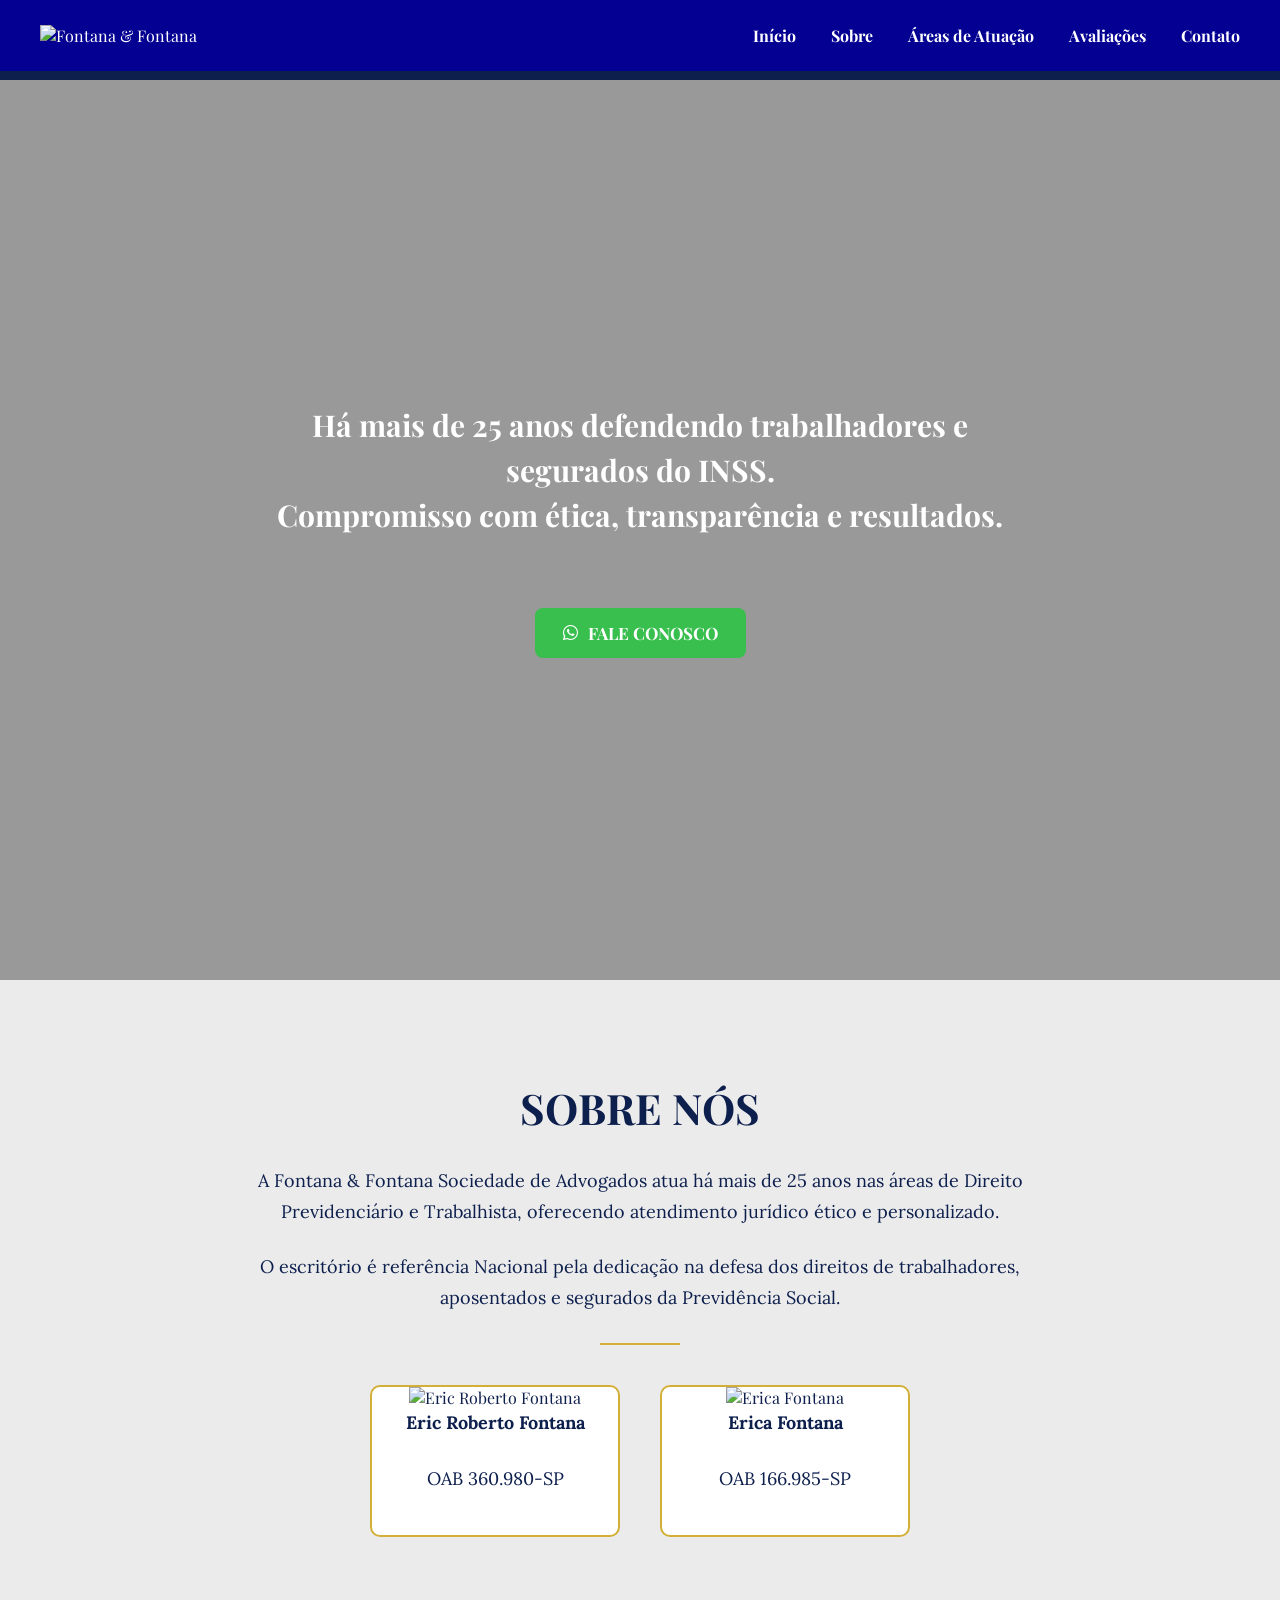
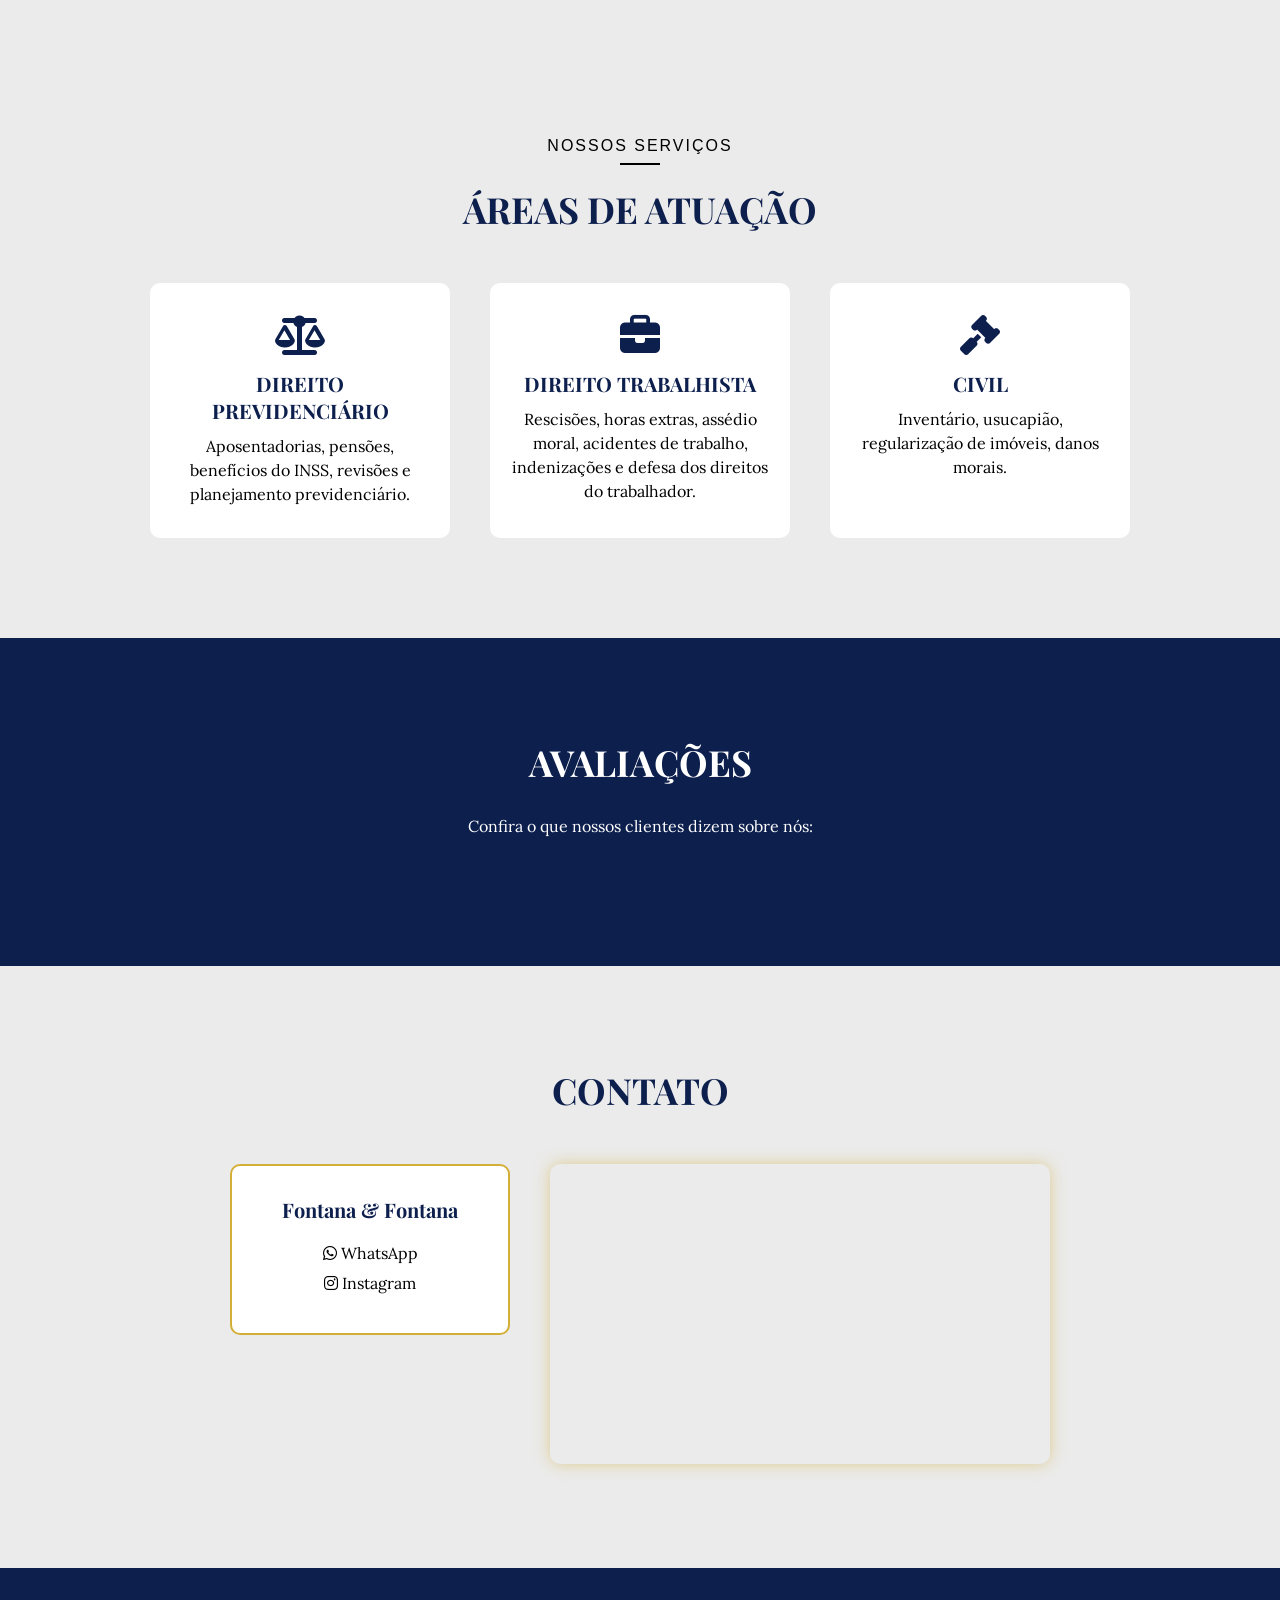
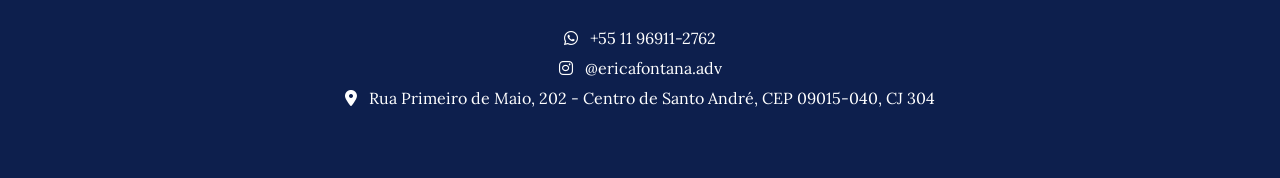
==== index.html @ d1a12720 "Add files via upload" ====
<!DOCTYPE html>
<html lang="pt-br">
<head>
    <meta charset="UTF-8">
    <meta name="viewport" content="width=device-width, initial-scale=1.0">
    <title>Fontana & Fontana</title>

    <link rel="stylesheet" href="style.css">

    <!-- Fonte Playfair Display -->
    <link href="https://fonts.googleapis.com/css2?family=Playfair+Display&display=swap" rel="stylesheet">

    <!-- Fonte Lora -->
    <link href="https://fonts.googleapis.com/css2?family=Lora&display=swap" rel="stylesheet">

    <!-- Ícones do Font Awesome -->
    <link rel="stylesheet" href="https://cdnjs.cloudflare.com/ajax/libs/font-awesome/6.4.0/css/all.min.css">

    <!-- Elfsight Google Reviews -->
    <script src="https://elfsightcdn.com/platform.js" async></script>
</head>

<body>
    <!-- Cabeçalho -->
    <header>
        <div class="logo">
            <img src="extracted_images/IMG_0722.png.png" alt="Fontana & Fontana">
        </div>

        <nav>
            <ul>
                <li><a href="#">Início</a></li>
                <li><a href="#sobre">Sobre</a></li>
                <li><a href="#areas">Áreas de Atuação</a></li>
                <li><a href="#avaliacoes">Avaliações</a></li>
                <li><a href="#contato">Contato</a></li>
            </ul>
        </nav>
    </header>

    <!-- Faixa azul abaixo do header -->
    <div class="topo-rodape">
        Atendimento especializado em Direito Previdenciário e Trabalhista
    </div>

    <!-- Banner -->
    <section class="banner">
        <div class="banner-content">
            <h1>
                Há mais de 25 anos defendendo trabalhadores e segurados
                <span class="inss-text">do INSS.</span><br>
                Compromisso com ética, transparência e resultados.
            </h1>

            <a href="https://wa.me/5511969112762" target="_blank" class="btn-whatsapp">
                <i class="fab fa-whatsapp"></i> FALE CONOSCO
            </a>
        </div>
    </section>

    <!-- Sobre Nós -->
    <section class="sobre-nos" id="sobre">
        <div class="sobre-nos-container">
            <h2>SOBRE NÓS</h2>

            <p>
                A Fontana & Fontana Sociedade de Advogados atua há mais de 25 anos
                nas áreas de Direito Previdenciário e Trabalhista, oferecendo atendimento
                jurídico ético e personalizado.
            </p>

            <p>
                O escritório é referência Nacional pela dedicação na defesa dos direitos
                de trabalhadores, aposentados e segurados da Previdência Social.
            </p>

            <hr class="linha-dourada">

            <div class="advogados">
                <div class="advogado">
                    <img src="extracted_images/eric.jpeg" alt="Eric Roberto Fontana">
                    <p class="nome-advogado">Eric Roberto Fontana</p>
                    <p class="oab">OAB 360.980-SP</p>
                </div>

                <div class="advogado">
                    <img src="extracted_images/erica.jpeg" alt="Erica Fontana">
                    <p class="nome-advogado">Erica Fontana</p>
                    <p class="oab">OAB 166.985-SP</p>
                </div>
            </div>
        </div>
    </section>

    <!-- Áreas de Atuação -->
    <section class="areas" id="areas">
        <div class="areas-container">

            <p class="servicos">NOSSOS SERVIÇOS</p>
            <hr class="linha-servico">

            <h2>ÁREAS DE ATUAÇÃO</h2>

            <div class="areas-quadrados">

                <div class="area">
                    <i class="fas fa-balance-scale icone-area"></i>
                    <h3>Direito Previdenciário</h3>
                    <p>
                        Aposentadorias, pensões, benefícios do INSS,
                        revisões e planejamento previdenciário.
                    </p>
                </div>

                <div class="area">
                    <i class="fas fa-briefcase icone-area"></i>
                    <h3>Direito Trabalhista</h3>
                    <p>
                        Rescisões, horas extras, assédio moral,
                        acidentes de trabalho, indenizações e defesa dos
                        direitos do trabalhador.
                    </p>
                </div>

                <div class="area">
                    <i class="fas fa-gavel icone-area"></i>
                    <h3>Civil</h3>
                    <p>
                        Inventário, usucapião, regularização de imóveis,
                        danos morais.
                    </p>
                </div>

            </div>
        </div>
    </section>

    <!-- Avaliações -->
    <section class="avaliacoes" id="avaliacoes">
        <div class="avaliacoes-container">
            <h2>AVALIAÇÕES</h2>
            <p class="aviso">Confira o que nossos clientes dizem sobre nós:</p>

            <!-- Widget Elfsight -->
            <div class="elfsight-app-e4fb9f81-90b2-44a8-a412-9a4db66f6830"></div>
        </div>
    </section>

    <!-- Contato -->
    <section class="contato" id="contato">
        <div class="contato-container">
            <h2>CONTATO</h2>

            <div class="contato-card-mapa">

                <div class="contato-card">
                    <h3>Fontana & Fontana</h3>

                    <p>
                        <i class="fab fa-whatsapp"></i>
                        <a href="https://wa.me/5511969112762" target="_blank">WhatsApp</a>
                    </p>

                    <p>
                        <i class="fab fa-instagram"></i>
                        <a href="https://instagram.com/fontanaefontana_advogados" target="_blank">Instagram</a>
                    </p>
                </div>

                <div class="mapa-contato">
                    <iframe
                        src="https://www.google.com/maps/embed?pb=!1m18!1m12!1m3!1d3656.789227822327!2d-46.53483998447457!3d-23.667774367673524!2m3!1f0!2f0!3f0!3m2!1i1024!2i768!4f13.1!3m3!1m2!1s0x94ce57d0eb85fcf1%3A0x1c3c2445b0edc3e3!2sR.%20Primeiro%20de%20Maio%2C%20202%20-%20Centro%2C%20Santo%20Andr%C3%A9%20-%20SP%2C%2009015-040!5e0!3m2!1spt-BR!2sbr!4v1696661987654!5m2!1spt-BR!2sbr"
                        width="600"
                        height="450"
                        style="border:0;"
                        allowfullscreen=""
                        loading="lazy"
                        referrerpolicy="no-referrer-when-downgrade">
                    </iframe>
                </div>

            </div>
        </div>
    </section>

    <!-- Rodapé -->
    <footer>
        <div class="footer-container">

            <div class="footer-info">
                <p>
                    <i class="fab fa-whatsapp"></i>
                    <a href="https://wa.me/5511969112762" target="_blank">+55 11 96911-2762</a>
                </p>

                <p>
                    <i class="fab fa-instagram"></i>
                    <a href="https://instagram.com/ericafontana.adv" target="_blank">@ericafontana.adv</a>
                </p>

                <p>
                    <i class="fas fa-map-marker-alt"></i>
                    Rua Primeiro de Maio, 202 - Centro de Santo André, CEP 09015-040, CJ 304
                </p>
            </div>

        </div>
    </footer>

    <!-- Scroll suave -->
    <script>
        const links = document.querySelectorAll('nav ul li a');

        for (const link of links) {
            link.addEventListener('click', function (e) {
                if (this.hash !== "") {
                    e.preventDefault();
                    const hash = this.hash;

                    document.querySelector(hash).scrollIntoView({
                        behavior: 'smooth'
                    });
                }
            });
        }
    </script>

</body>
</html>
---- style.css ----
/* ============================
   RESET
============================ */
* {
    margin: 0;
    padding: 0;
    box-sizing: border-box;
}

body {
    font-family: 'Playfair Display', serif;
    background-color: #fff;
    color: #0D1F4D;
}



/* ============================
   CABEÇALHO
============================ */
header {
    background-color: #040092;
    color: white;
    display: flex;
    justify-content: space-between;
    align-items: center;
    padding: 25px 40px;
    position: fixed;
    width: 100%;
    top: 0;
    z-index: 1000;
}

header .logo img {
    height: 55px;
    width: auto;
}



/* ============================
   MENU DE NAVEGAÇÃO
============================ */
nav ul {
    list-style: none;
    display: flex;
    gap: 35px;
}

nav ul li a {
    color: white;
    text-decoration: none;
    font-weight: bold;
    transition: 0.3s;
}

nav ul li a:hover {
    text-decoration: underline;
}



/* ============================
   FAIXA AZUL DO RODAPÉ SUPERIOR
============================ */
.topo-rodape {
    background-color: #0D1F4D;
    color: #fff;
    padding: 30px 20px;
    text-align: center;
    font-family: 'Lora', serif;
    font-size: 16px;
}



/* ============================
   BANNER
============================ */
.banner {
    height: 100vh;
    width: 100%;
    background-image: url('extracted_images/banner.png');
    background-position: center;
    background-size: cover;
    background-repeat: no-repeat;
    display: flex;
    justify-content: center;
    align-items: center;
    text-align: center;
    position: relative;
    overflow: hidden;
}

.banner::before {
    content: "";
    position: absolute;
    top: 0;
    left: 0;
    width: 100%;
    height: 100%;
    background-color: rgba(0,0,0,0.4);
    z-index: 1;
}

.banner-content {
    position: relative;
    z-index: 2;
    max-width: 800px;
}

.banner-content h1 {
    color: #fff;
    font-size: 30px;
    line-height: 1.5;
    margin-bottom: 40px;
}

.btn-whatsapp {
    background-color: #38BF4E;
    color: white;
    padding: 14px 28px;
    border-radius: 8px;
    text-decoration: none;
    font-weight: bold;
    font-size: 17px;
    display: inline-flex;
    align-items: center;
    gap: 10px;
    transition: 0.3s;
    margin-top: 30px;
}

.btn-whatsapp:hover {
    background-color: #2e9c3f;
}



/* ============================
   SOBRE NÓS
============================ */
.sobre-nos {
    background-color: #EBEBEB;
    padding: 100px 20px;
    text-align: center;
}

.sobre-nos-container h2 {
    font-family: 'Playfair Display', serif;
    color: #0D1F4D;
    font-size: 42px;
    margin-bottom: 30px;
    text-transform: uppercase;
}

.sobre-nos-container p {
    font-family: 'Lora', serif;
    color: #0D1F4D;
    font-size: 18px;
    line-height: 1.7;
    max-width: 800px;
    margin: 0 auto 25px auto;
}

.linha-dourada {
    border: 0;
    height: 2px;
    width: 80px;
    background-color: #D4AF37;
    margin: 30px auto;
}

.advogados {
    display: flex;
    justify-content: center;
    gap: 40px;
    margin-top: 40px;
    flex-wrap: wrap;
}

.advogado {
    width: 250px;
    text-align: center;
    background-color: #fff;
    border-radius: 10px;
    overflow: hidden;
    padding-bottom: 15px;
    border: 2px solid #D4AF37;
}

.advogado img {
    width: 100%;
    height: 250px;
    object-fit: cover;
}

.nome-advogado {
    font-family: 'Playfair Display', serif;
    font-size: 18px;
    color: #0D1F4D;
    margin-top: 10px;
    font-weight: bold;
}

.oab {
    font-family: 'Lora', serif;
    font-size: 16px;
    color: #0D1F4D;
}



/* ============================
   ÁREAS DE ATUAÇÃO
============================ */
.areas {
    background-color: #EBEBEB;
    padding: 100px 20px;
    text-align: center;
}

.areas-container .servicos {
    font-family: Arial, sans-serif;
    font-size: 16px;
    color: #000;
    letter-spacing: 2px;
    margin-bottom: 8px;
    text-transform: uppercase;
}

.linha-servico {
    width: 40px;
    height: 2px;
    background-color: #000;
    border: none;
    margin: 0 auto 20px auto;
}

.areas-container h2 {
    font-family: 'Playfair Display', serif;
    color: #0D1F4D;
    font-size: 36px;
    margin-bottom: 50px;
}

.areas-quadrados {
    display: flex;
    justify-content: center;
    gap: 40px;
    flex-wrap: wrap;
}

.area {
    background-color: #fff;
    border-radius: 10px;
    padding: 30px 20px;
    width: 300px;
    text-align: center;
    transition: transform 0.3s, border 0.3s;
    border: 2px solid transparent;
}

.area:hover {
    transform: scale(1.05);
    border: 2px solid #D4AF37;
}

.icone-area {
    font-size: 40px;
    color: #0D1F4D;
    margin-bottom: 15px;
}

.area h3 {
    font-family: 'Playfair Display', serif;
    color: #0D1F4D;
    font-size: 20px;
    margin-bottom: 10px;
    text-transform: uppercase;
}

.area p {
    font-family: 'Lora', serif;
    color: #000;
    font-size: 16px;
    line-height: 1.5;
}



/* ============================
   AVALIAÇÕES
============================ */
.avaliacoes {
    background-color: #0D1F4D;
    padding: 100px 20px;
    text-align: center;
}

.avaliacoes h2 {
    font-family: 'Playfair Display', serif;
    color: #fff;
    font-size: 36px;
    margin-bottom: 30px;
}

.aviso {
    font-family: 'Lora', serif;
    color: #fff;
    font-size: 16px;
    margin-bottom: 30px;
}

.elfsight-app-e4fb9f81-90b2-44a8-a412-9a4db66f6830 {
    max-width: 800px;
    margin: 0 auto;
}



/* ============================
   CONTATO
============================ */
.contato {
    background-color: #EBEBEB;
    padding: 100px 20px;
    text-align: center;
}

.contato-container h2 {
    font-family: 'Playfair Display', serif;
    color: #0D1F4D;
    font-size: 36px;
    margin-bottom: 50px;
}

.contato-card-mapa {
    display: flex;
    gap: 40px;
    justify-content: center;
    flex-wrap: wrap;
    align-items: flex-start;
}

.contato-card {
    background-color: #fff;
    border-radius: 10px;
    padding: 30px 20px;
    width: 280px;
    text-align: center;
    border: 2px solid #D4AF37;
}

.contato-card h3 {
    font-family: 'Playfair Display', serif;
    color: #0D1F4D;
    font-size: 20px;
    margin-bottom: 20px;
}

.contato-card p {
    font-family: 'Lora', serif;
    color: #000;
    font-size: 16px;
    margin-bottom: 10px;
}

.contato-card a {
    color: #000;
    text-decoration: none;
    transition: 0.3s;
}

.contato-card a:hover {
    color: #0D1F4D;
}

.mapa-contato iframe {
    width: 500px;
    max-width: 100%;
    height: 300px;
    border: 0;
    border-radius: 10px;
    box-shadow: 0 0 15px rgba(212,175,55,0.5);
}



/* ============================
   RODAPÉ
============================ */
footer {
    background-color: #0D1F4D;
    color: #fff;
    padding: 60px 20px;
    text-align: center;
}

footer a {
    color: #fff;
    text-decoration: none;
    transition: 0.3s;
}

footer a:hover {
    color: #38BF4E;
}

.footer-info p {
    margin-bottom: 10px;
    font-family: 'Lora', serif;
    font-size: 16px;
}

.footer-info i {
    margin-right: 8px;
}



/* ============================
   RESPONSIVIDADE
============================ */
@media (max-width: 900px) {

    header {
        flex-direction: column;
        gap: 15px;
    }

    nav ul {
        flex-direction: column;
        gap: 15px;
        align-items: center;
    }

    .areas-quadrados,
    .advogados,
    .contato-card-mapa {
        flex-direction: column;
        gap: 30px;
    }

    .banner-content h1 {
        font-size: 24px;
    }

    .btn-whatsapp {
        font-size: 16px;
        padding: 12px 24px;
    }

    .sobre-nos-container h2,
    .areas-container h2,
    .avaliacoes h2,
    .contato-container h2 {
        font-size: 28px;
    }
}
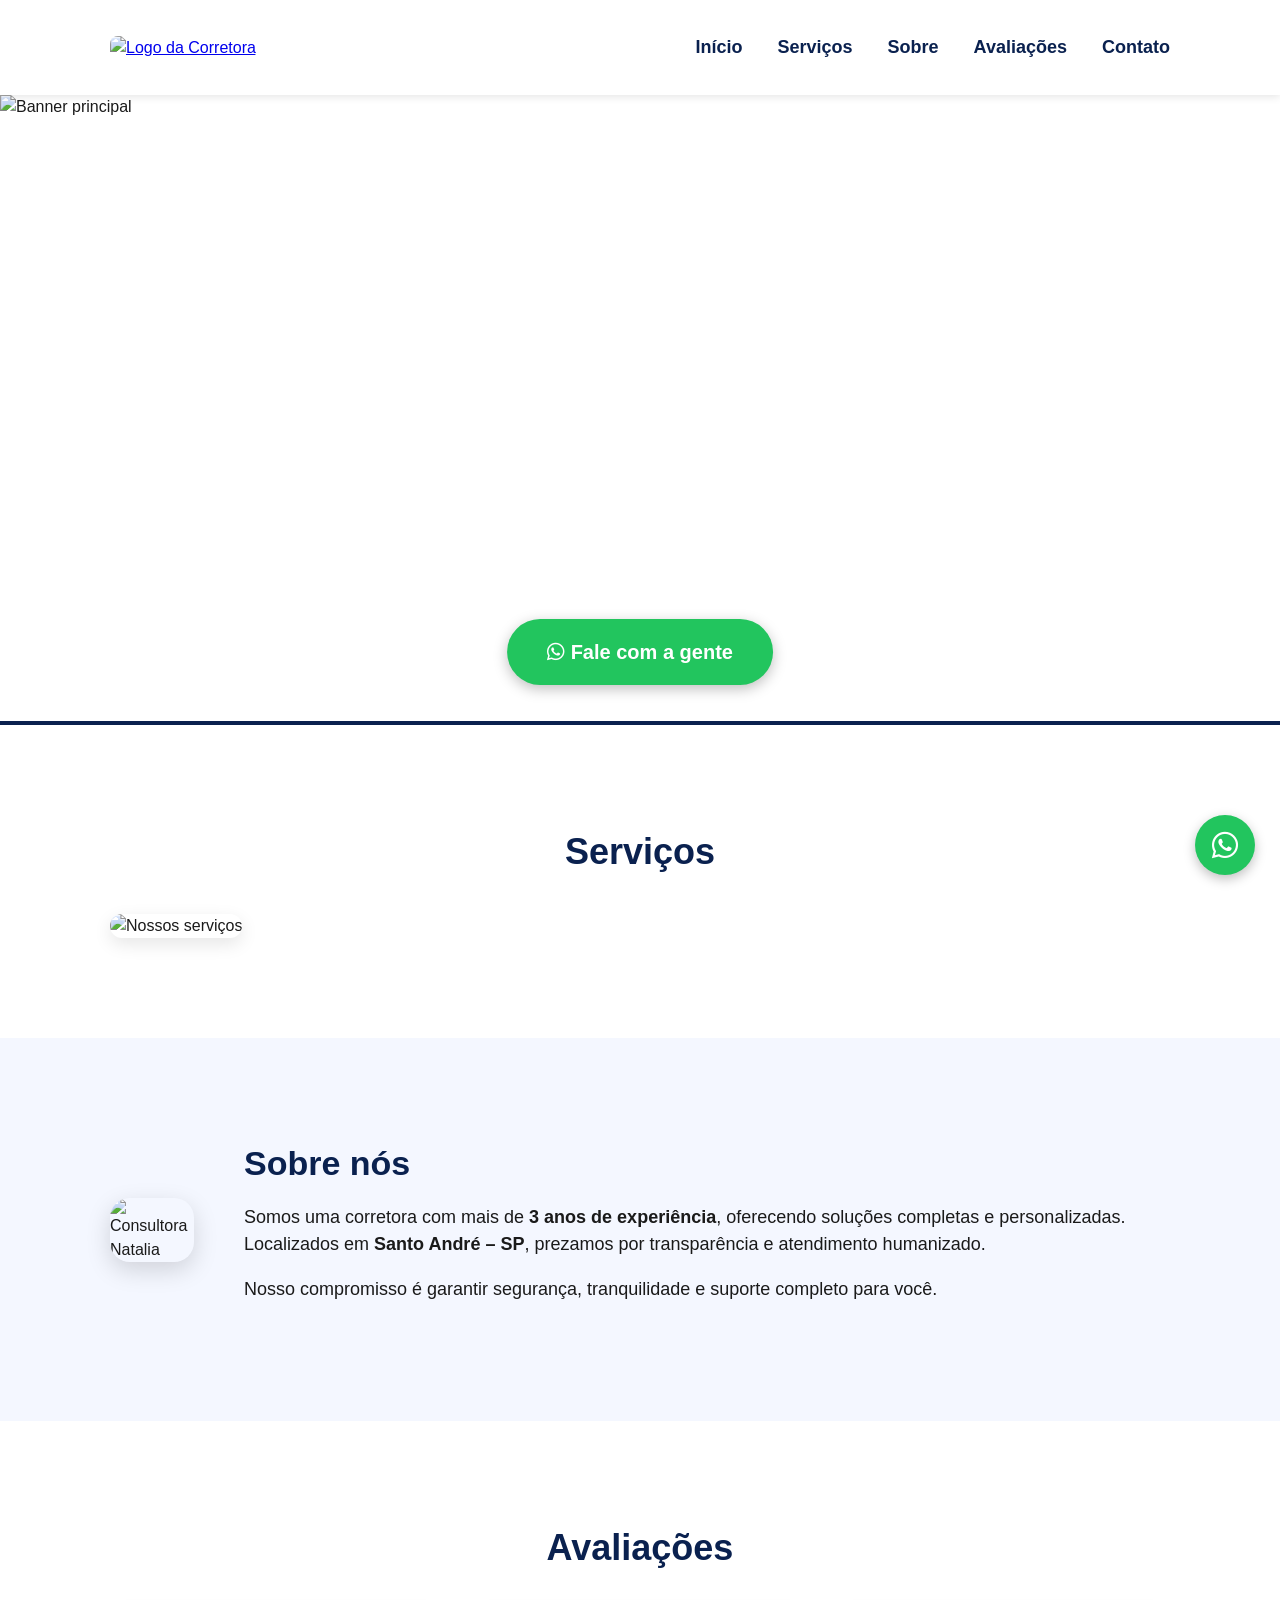
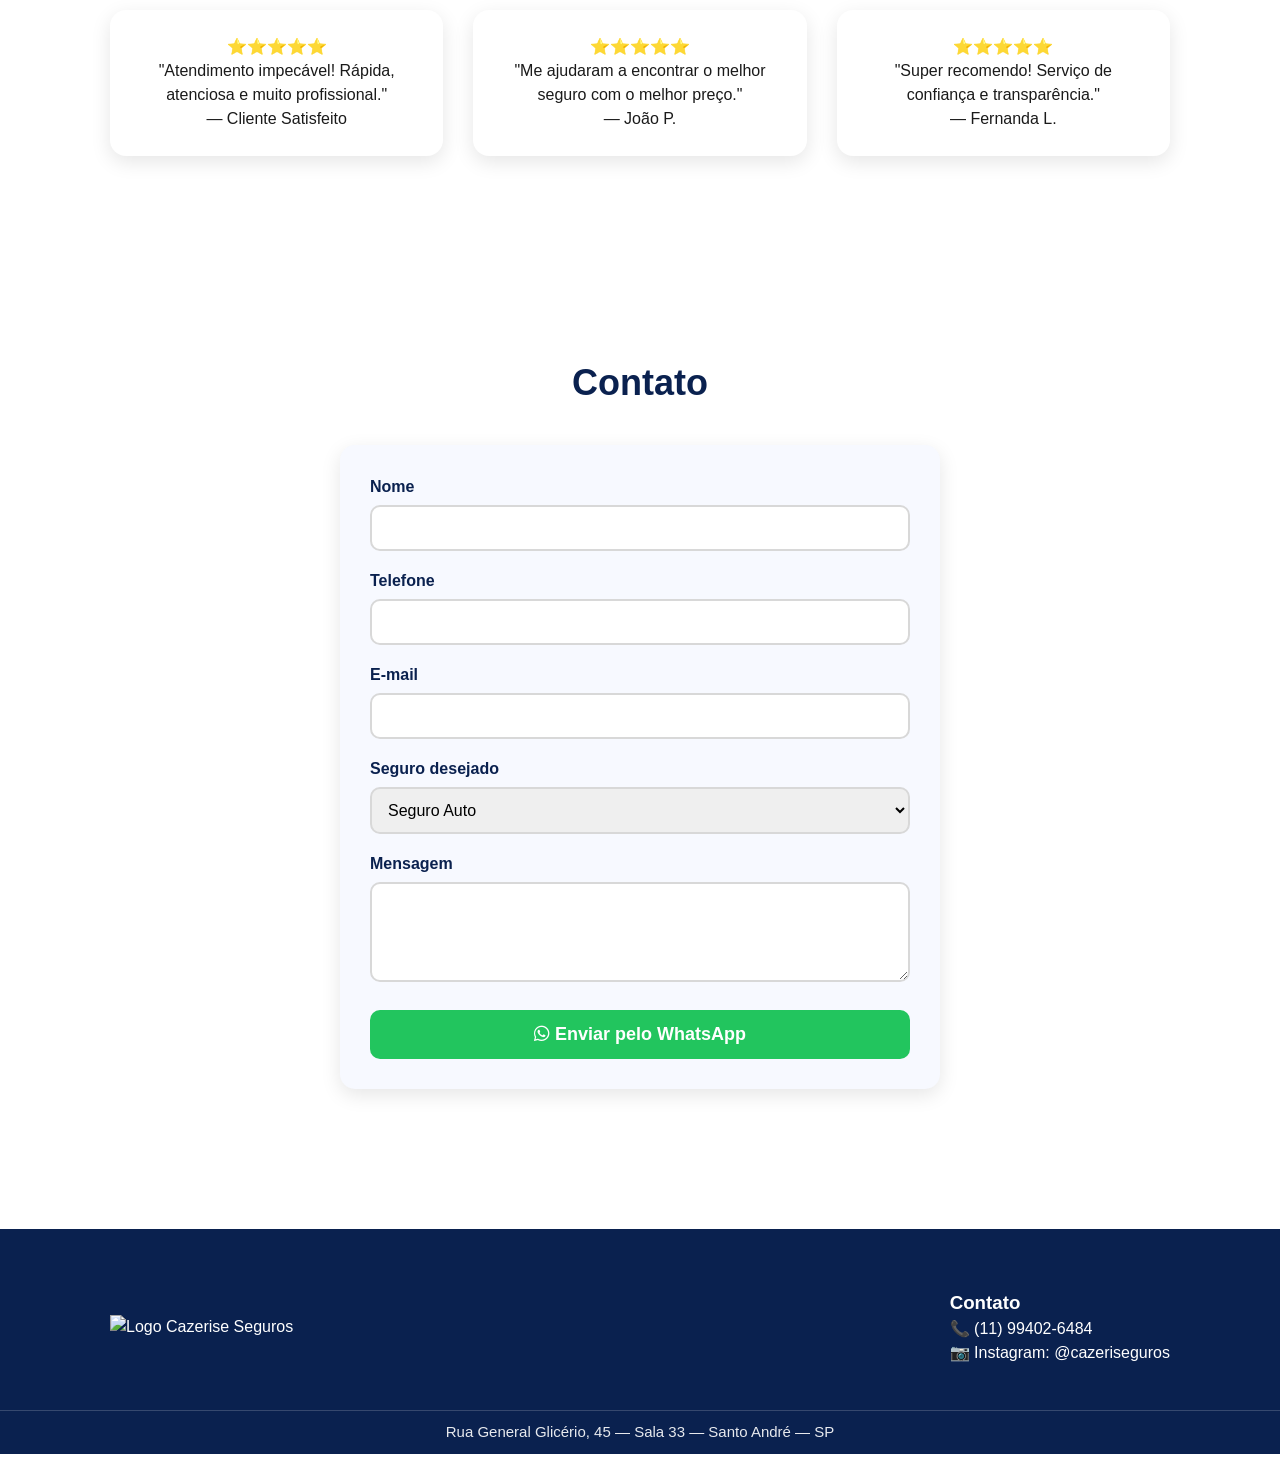
==== commit 5dc2f2fc: "Add files via upload" ====
--- a/index.html
+++ b/index.html
@@ -1,229 +1,210 @@
-<!DOCTYPE html>
-<html lang="pt-br">
+<!doctype html>
+<html lang="pt-BR">
 <head>
-    <meta charset="UTF-8">
-    <meta name="viewport" content="width=device-width, initial-scale=1.0">
-    <title>Fontana & Fontana</title>
-
-    <link rel="stylesheet" href="style.css">
-
-    <!-- Fonte Playfair Display -->
-    <link href="https://fonts.googleapis.com/css2?family=Playfair+Display&display=swap" rel="stylesheet">
-
-    <!-- Fonte Lora -->
-    <link href="https://fonts.googleapis.com/css2?family=Lora&display=swap" rel="stylesheet">
-
-    <!-- Ícones do Font Awesome -->
-    <link rel="stylesheet" href="https://cdnjs.cloudflare.com/ajax/libs/font-awesome/6.4.0/css/all.min.css">
-
-    <!-- Elfsight Google Reviews -->
-    <script src="https://elfsightcdn.com/platform.js" async></script>
+  <meta charset="utf-8" />
+  <meta name="viewport" content="width=device-width,initial-scale=1" />
+  <title>Corretora — Página Inicial</title>
+  <link rel="stylesheet" href="style.css" />
+
+  <!-- ÍCONE DO WHATSAPP -->
+  <link rel="stylesheet"
+    href="https://cdnjs.cloudflare.com/ajax/libs/font-awesome/6.5.0/css/all.min.css">
 </head>
 
 <body>
-    <!-- Cabeçalho -->
-    <header>
-        <div class="logo">
-            <img src="extracted_images/IMG_0722.png.png" alt="Fontana & Fontana">
-        </div>
-
-        <nav>
-            <ul>
-                <li><a href="#">Início</a></li>
-                <li><a href="#sobre">Sobre</a></li>
-                <li><a href="#areas">Áreas de Atuação</a></li>
-                <li><a href="#avaliacoes">Avaliações</a></li>
-                <li><a href="#contato">Contato</a></li>
-            </ul>
-        </nav>
-    </header>
-
-    <!-- Faixa azul abaixo do header -->
-    <div class="topo-rodape">
-        Atendimento especializado em Direito Previdenciário e Trabalhista
-    </div>
-
-    <!-- Banner -->
-    <section class="banner">
-        <div class="banner-content">
-            <h1>
-                Há mais de 25 anos defendendo trabalhadores e segurados
-                <span class="inss-text">do INSS.</span><br>
-                Compromisso com ética, transparência e resultados.
-            </h1>
-
-            <a href="https://wa.me/5511969112762" target="_blank" class="btn-whatsapp">
-                <i class="fab fa-whatsapp"></i> FALE CONOSCO
-            </a>
-        </div>
-    </section>
-
-    <!-- Sobre Nós -->
-    <section class="sobre-nos" id="sobre">
-        <div class="sobre-nos-container">
-            <h2>SOBRE NÓS</h2>
-
-            <p>
-                A Fontana & Fontana Sociedade de Advogados atua há mais de 25 anos
-                nas áreas de Direito Previdenciário e Trabalhista, oferecendo atendimento
-                jurídico ético e personalizado.
-            </p>
-
-            <p>
-                O escritório é referência Nacional pela dedicação na defesa dos direitos
-                de trabalhadores, aposentados e segurados da Previdência Social.
-            </p>
-
-            <hr class="linha-dourada">
-
-            <div class="advogados">
-                <div class="advogado">
-                    <img src="extracted_images/eric.jpeg" alt="Eric Roberto Fontana">
-                    <p class="nome-advogado">Eric Roberto Fontana</p>
-                    <p class="oab">OAB 360.980-SP</p>
-                </div>
-
-                <div class="advogado">
-                    <img src="extracted_images/erica.jpeg" alt="Erica Fontana">
-                    <p class="nome-advogado">Erica Fontana</p>
-                    <p class="oab">OAB 166.985-SP</p>
-                </div>
-            </div>
-        </div>
-    </section>
-
-    <!-- Áreas de Atuação -->
-    <section class="areas" id="areas">
-        <div class="areas-container">
-
-            <p class="servicos">NOSSOS SERVIÇOS</p>
-            <hr class="linha-servico">
-
-            <h2>ÁREAS DE ATUAÇÃO</h2>
-
-            <div class="areas-quadrados">
-
-                <div class="area">
-                    <i class="fas fa-balance-scale icone-area"></i>
-                    <h3>Direito Previdenciário</h3>
-                    <p>
-                        Aposentadorias, pensões, benefícios do INSS,
-                        revisões e planejamento previdenciário.
-                    </p>
-                </div>
-
-                <div class="area">
-                    <i class="fas fa-briefcase icone-area"></i>
-                    <h3>Direito Trabalhista</h3>
-                    <p>
-                        Rescisões, horas extras, assédio moral,
-                        acidentes de trabalho, indenizações e defesa dos
-                        direitos do trabalhador.
-                    </p>
-                </div>
-
-                <div class="area">
-                    <i class="fas fa-gavel icone-area"></i>
-                    <h3>Civil</h3>
-                    <p>
-                        Inventário, usucapião, regularização de imóveis,
-                        danos morais.
-                    </p>
-                </div>
-
-            </div>
-        </div>
-    </section>
-
-    <!-- Avaliações -->
-    <section class="avaliacoes" id="avaliacoes">
-        <div class="avaliacoes-container">
-            <h2>AVALIAÇÕES</h2>
-            <p class="aviso">Confira o que nossos clientes dizem sobre nós:</p>
-
-            <!-- Widget Elfsight -->
-            <div class="elfsight-app-e4fb9f81-90b2-44a8-a412-9a4db66f6830"></div>
-        </div>
-    </section>
-
-    <!-- Contato -->
-    <section class="contato" id="contato">
-        <div class="contato-container">
-            <h2>CONTATO</h2>
-
-            <div class="contato-card-mapa">
-
-                <div class="contato-card">
-                    <h3>Fontana & Fontana</h3>
-
-                    <p>
-                        <i class="fab fa-whatsapp"></i>
-                        <a href="https://wa.me/5511969112762" target="_blank">WhatsApp</a>
-                    </p>
-
-                    <p>
-                        <i class="fab fa-instagram"></i>
-                        <a href="https://instagram.com/fontanaefontana_advogados" target="_blank">Instagram</a>
-                    </p>
-                </div>
-
-                <div class="mapa-contato">
-                    <iframe
-                        src="https://www.google.com/maps/embed?pb=!1m18!1m12!1m3!1d3656.789227822327!2d-46.53483998447457!3d-23.667774367673524!2m3!1f0!2f0!3f0!3m2!1i1024!2i768!4f13.1!3m3!1m2!1s0x94ce57d0eb85fcf1%3A0x1c3c2445b0edc3e3!2sR.%20Primeiro%20de%20Maio%2C%20202%20-%20Centro%2C%20Santo%20Andr%C3%A9%20-%20SP%2C%2009015-040!5e0!3m2!1spt-BR!2sbr!4v1696661987654!5m2!1spt-BR!2sbr"
-                        width="600"
-                        height="450"
-                        style="border:0;"
-                        allowfullscreen=""
-                        loading="lazy"
-                        referrerpolicy="no-referrer-when-downgrade">
-                    </iframe>
-                </div>
-
-            </div>
-        </div>
-    </section>
-
-    <!-- Rodapé -->
-    <footer>
-        <div class="footer-container">
-
-            <div class="footer-info">
-                <p>
-                    <i class="fab fa-whatsapp"></i>
-                    <a href="https://wa.me/5511969112762" target="_blank">+55 11 96911-2762</a>
-                </p>
-
-                <p>
-                    <i class="fab fa-instagram"></i>
-                    <a href="https://instagram.com/ericafontana.adv" target="_blank">@ericafontana.adv</a>
-                </p>
-
-                <p>
-                    <i class="fas fa-map-marker-alt"></i>
-                    Rua Primeiro de Maio, 202 - Centro de Santo André, CEP 09015-040, CJ 304
-                </p>
-            </div>
-
-        </div>
-    </footer>
-
-    <!-- Scroll suave -->
-    <script>
-        const links = document.querySelectorAll('nav ul li a');
-
-        for (const link of links) {
-            link.addEventListener('click', function (e) {
-                if (this.hash !== "") {
-                    e.preventDefault();
-                    const hash = this.hash;
-
-                    document.querySelector(hash).scrollIntoView({
-                        behavior: 'smooth'
-                    });
-                }
-            });
-        }
-    </script>
+
+  <!-- HEADER -->
+  <header class="site-header">
+    <div class="container nav-inner">
+      <a class="logo" href="#home">
+        <img src="extracted_Images/logo.jpg" alt="Logo da Corretora" />
+      </a>
+
+      <nav class="main-nav">
+        <ul>
+          <li><a href="#home">Início</a></li>
+          <li><a href="#servicos">Serviços</a></li>
+          <li><a href="#sobre">Sobre</a></li>
+          <li><a href="#avaliacoes">Avaliações</a></li>
+          <li><a href="#contato">Contato</a></li>
+        </ul>
+      </nav>
+
+      <button class="nav-toggle" aria-label="Abrir menu">☰</button>
+    </div>
+  </header>
+
+  <!-- HERO -->
+  <section id="home" class="hero">
+    <img class="hero-banner" src="extracted_Images/banner.jpg" alt="Banner principal">
+
+    <a class="btn-whatsapp" href="https://wa.me/55119994026484" target="_blank">
+      <i class="fa-brands fa-whatsapp"></i> Fale com a gente
+    </a>
+  </section>
+
+  <!-- SERVIÇOS -->
+  <section id="servicos" class="services">
+    <div class="container">
+      <h2 class="titulo-sessoes">Serviços</h2>
+
+      <div class="services-image">
+        <img src="extracted_Images/servicos.jpg" alt="Nossos serviços">
+      </div>
+    </div>
+  </section>
+
+  <!-- SOBRE -->
+  <section id="sobre" class="sobre">
+    <div class="container sobre-inner">
+
+      <div class="imagem-sobre">
+        <img src="extracted_Images/natalia.jpg" alt="Consultora Natalia">
+      </div>
+
+      <div class="texto-sobre">
+        <h2>Sobre nós</h2>
+        <p>
+          Somos uma corretora com mais de <strong>3 anos de experiência</strong>, oferecendo soluções completas e personalizadas.
+          Localizados em <strong>Santo André – SP</strong>, prezamos por transparência e atendimento humanizado.
+        </p>
+        <p>
+          Nosso compromisso é garantir segurança, tranquilidade e suporte completo para você.
+        </p>
+      </div>
+
+    </div>
+  </section>
+
+  <!-- AVALIAÇÕES -->
+  <section id="avaliacoes" class="avaliacoes">
+    <div class="container">
+      <h2 class="titulo-sessoes">Avaliações</h2>
+
+      <div class="avaliacoes-grid">
+        <div class="avaliacao-card">
+          ⭐⭐⭐⭐⭐
+          <p>"Atendimento impecável! Rápida, atenciosa e muito profissional."</p>
+          <span>— Cliente Satisfeito</span>
+        </div>
+
+        <div class="avaliacao-card">
+          ⭐⭐⭐⭐⭐
+          <p>"Me ajudaram a encontrar o melhor seguro com o melhor preço."</p>
+          <span>— João P.</span>
+        </div>
+
+        <div class="avaliacao-card">
+          ⭐⭐⭐⭐⭐
+          <p>"Super recomendo! Serviço de confiança e transparência."</p>
+          <span>— Fernanda L.</span>
+        </div>
+      </div>
+    </div>
+  </section>
+
+  <!-- CONTATO -->
+  <section id="contato" class="contact">
+    <div class="container">
+      <h2 class="titulo-sessoes">Contato</h2>
+
+      <form id="form-whats">
+
+        <div class="form-group">
+          <label>Nome</label>
+          <input type="text" id="nome" required>
+        </div>
+
+        <div class="form-group">
+          <label>Telefone</label>
+          <input type="text" id="telefone" required>
+        </div>
+
+        <div class="form-group">
+          <label>E-mail</label>
+          <input type="email" id="email" required>
+        </div>
+
+        <div class="form-group">
+          <label>Seguro desejado</label>
+          <select id="seguro">
+            <option value="Seguro Auto">Seguro Auto</option>
+            <option value="Seguro Vida">Seguro Vida</option>
+            <option value="Seguro Residencial">Seguro Residencial</option>
+            <option value="Seguro Empresarial">Seguro Empresarial</option>
+            <option value="Outro">Outro</option>
+          </select>
+        </div>
+
+        <div class="form-group">
+          <label>Mensagem</label>
+          <textarea id="mensagem" rows="4"></textarea>
+        </div>
+
+        <button type="submit" class="btn-contato">
+          <i class="fa-brands fa-whatsapp"></i> Enviar pelo WhatsApp
+        </button>
+
+      </form>
+
+    </div>
+  </section>
+
+  <!-- RODAPÉ -->
+  <footer class="rodape">
+    <div class="container rodape-inner">
+
+      <div class="rodape-col">
+        <img src="extracted_Images/logo.jpeg" class="rodape-logo" alt="Logo Cazerise Seguros">
+      </div>
+
+      <div class="rodape-col">
+        <h3>Contato</h3>
+        <p>📞 (11) 99402-6484</p>
+        <p>📷 Instagram: @cazeriseguros</p>
+      </div>
+
+    </div>
+
+    <div class="rodape-copy">
+      Rua General Glicério, 45 — Sala 33 — Santo André — SP
+    </div>
+  </footer>
+
+  <!-- BOTÃO FLUTUANTE DO WHATSAPP -->
+  <a href="https://wa.me/55119994026484" target="_blank" class="whats-floating">
+    <i class="fa-brands fa-whatsapp"></i>
+  </a>
+
+  <script>
+    const btn = document.querySelector('.nav-toggle');
+    const nav = document.querySelector('.main-nav');
+    btn.addEventListener('click', () => {
+      nav.classList.toggle('open');
+    });
+
+    // FORMULÁRIO PARA WHATSAPP
+    document.getElementById("form-whats").addEventListener("submit", function (e) {
+      e.preventDefault();
+
+      const nome = document.getElementById("nome").value;
+      const telefone = document.getElementById("telefone").value;
+      const email = document.getElementById("email").value;
+      const seguro = document.getElementById("seguro").value;
+      const mensagem = document.getElementById("mensagem").value;
+
+      const texto = encodeURIComponent(
+        `Olá! Tenho interesse em um seguro.\n\n` +
+        `👤 Nome: ${nome}\n` +
+        `📞 Telefone: ${telefone}\n` +
+        `📧 E-mail: ${email}\n` +
+        `🛡️ Seguro desejado: ${seguro}\n` +
+        `💬 Mensagem: ${mensagem}`
+      );
+
+      window.open(`https://wa.me/55119994026484?text=${texto}`, "_blank");
+    });
+  </script>
 
 </body>
 </html>
--- a/style.css
+++ b/style.css
@@ -1,461 +1,330 @@
-/* ============================
-   RESET
-============================ */
-* {
-    margin: 0;
-    padding: 0;
-    box-sizing: border-box;
-}
-
-body {
-    font-family: 'Playfair Display', serif;
-    background-color: #fff;
-    color: #0D1F4D;
-}
-
-
-
-/* ============================
-   CABEÇALHO
-============================ */
-header {
-    background-color: #040092;
-    color: white;
-    display: flex;
-    justify-content: space-between;
-    align-items: center;
-    padding: 25px 40px;
-    position: fixed;
-    width: 100%;
-    top: 0;
-    z-index: 1000;
-}
-
-header .logo img {
-    height: 55px;
-    width: auto;
-}
-
-
-
-/* ============================
-   MENU DE NAVEGAÇÃO
-============================ */
-nav ul {
-    list-style: none;
-    display: flex;
-    gap: 35px;
-}
-
-nav ul li a {
-    color: white;
-    text-decoration: none;
-    font-weight: bold;
-    transition: 0.3s;
-}
-
-nav ul li a:hover {
-    text-decoration: underline;
-}
-
-
-
-/* ============================
-   FAIXA AZUL DO RODAPÉ SUPERIOR
-============================ */
-.topo-rodape {
-    background-color: #0D1F4D;
-    color: #fff;
-    padding: 30px 20px;
-    text-align: center;
-    font-family: 'Lora', serif;
-    font-size: 16px;
-}
-
-
-
-/* ============================
-   BANNER
-============================ */
-.banner {
-    height: 100vh;
-    width: 100%;
-    background-image: url('extracted_images/banner.png');
-    background-position: center;
-    background-size: cover;
-    background-repeat: no-repeat;
-    display: flex;
-    justify-content: center;
-    align-items: center;
-    text-align: center;
-    position: relative;
-    overflow: hidden;
-}
-
-.banner::before {
-    content: "";
-    position: absolute;
-    top: 0;
-    left: 0;
-    width: 100%;
-    height: 100%;
-    background-color: rgba(0,0,0,0.4);
-    z-index: 1;
-}
-
-.banner-content {
-    position: relative;
-    z-index: 2;
-    max-width: 800px;
-}
-
-.banner-content h1 {
-    color: #fff;
-    font-size: 30px;
-    line-height: 1.5;
-    margin-bottom: 40px;
-}
-
-.btn-whatsapp {
-    background-color: #38BF4E;
-    color: white;
-    padding: 14px 28px;
-    border-radius: 8px;
-    text-decoration: none;
-    font-weight: bold;
-    font-size: 17px;
-    display: inline-flex;
-    align-items: center;
-    gap: 10px;
-    transition: 0.3s;
-    margin-top: 30px;
-}
-
-.btn-whatsapp:hover {
-    background-color: #2e9c3f;
-}
-
-
-
-/* ============================
-   SOBRE NÓS
-============================ */
-.sobre-nos {
-    background-color: #EBEBEB;
-    padding: 100px 20px;
-    text-align: center;
-}
-
-.sobre-nos-container h2 {
-    font-family: 'Playfair Display', serif;
-    color: #0D1F4D;
-    font-size: 42px;
-    margin-bottom: 30px;
-    text-transform: uppercase;
-}
-
-.sobre-nos-container p {
-    font-family: 'Lora', serif;
-    color: #0D1F4D;
-    font-size: 18px;
-    line-height: 1.7;
-    max-width: 800px;
-    margin: 0 auto 25px auto;
-}
-
-.linha-dourada {
-    border: 0;
-    height: 2px;
-    width: 80px;
-    background-color: #D4AF37;
-    margin: 30px auto;
-}
-
-.advogados {
-    display: flex;
-    justify-content: center;
-    gap: 40px;
-    margin-top: 40px;
-    flex-wrap: wrap;
-}
-
-.advogado {
-    width: 250px;
-    text-align: center;
-    background-color: #fff;
-    border-radius: 10px;
-    overflow: hidden;
-    padding-bottom: 15px;
-    border: 2px solid #D4AF37;
-}
-
-.advogado img {
-    width: 100%;
-    height: 250px;
-    object-fit: cover;
-}
-
-.nome-advogado {
-    font-family: 'Playfair Display', serif;
-    font-size: 18px;
-    color: #0D1F4D;
-    margin-top: 10px;
-    font-weight: bold;
-}
-
-.oab {
-    font-family: 'Lora', serif;
-    font-size: 16px;
-    color: #0D1F4D;
-}
-
-
-
-/* ============================
-   ÁREAS DE ATUAÇÃO
-============================ */
-.areas {
-    background-color: #EBEBEB;
-    padding: 100px 20px;
-    text-align: center;
-}
-
-.areas-container .servicos {
-    font-family: Arial, sans-serif;
-    font-size: 16px;
-    color: #000;
-    letter-spacing: 2px;
-    margin-bottom: 8px;
-    text-transform: uppercase;
-}
-
-.linha-servico {
-    width: 40px;
-    height: 2px;
-    background-color: #000;
-    border: none;
-    margin: 0 auto 20px auto;
-}
-
-.areas-container h2 {
-    font-family: 'Playfair Display', serif;
-    color: #0D1F4D;
-    font-size: 36px;
-    margin-bottom: 50px;
-}
-
-.areas-quadrados {
-    display: flex;
-    justify-content: center;
-    gap: 40px;
-    flex-wrap: wrap;
-}
-
-.area {
-    background-color: #fff;
-    border-radius: 10px;
-    padding: 30px 20px;
-    width: 300px;
-    text-align: center;
-    transition: transform 0.3s, border 0.3s;
-    border: 2px solid transparent;
-}
-
-.area:hover {
-    transform: scale(1.05);
-    border: 2px solid #D4AF37;
-}
-
-.icone-area {
-    font-size: 40px;
-    color: #0D1F4D;
-    margin-bottom: 15px;
-}
-
-.area h3 {
-    font-family: 'Playfair Display', serif;
-    color: #0D1F4D;
-    font-size: 20px;
-    margin-bottom: 10px;
-    text-transform: uppercase;
-}
-
-.area p {
-    font-family: 'Lora', serif;
-    color: #000;
-    font-size: 16px;
-    line-height: 1.5;
-}
-
-
-
-/* ============================
-   AVALIAÇÕES
-============================ */
-.avaliacoes {
-    background-color: #0D1F4D;
-    padding: 100px 20px;
-    text-align: center;
-}
-
-.avaliacoes h2 {
-    font-family: 'Playfair Display', serif;
-    color: #fff;
-    font-size: 36px;
-    margin-bottom: 30px;
-}
-
-.aviso {
-    font-family: 'Lora', serif;
-    color: #fff;
-    font-size: 16px;
-    margin-bottom: 30px;
-}
-
-.elfsight-app-e4fb9f81-90b2-44a8-a412-9a4db66f6830 {
-    max-width: 800px;
-    margin: 0 auto;
-}
-
-
-
-/* ============================
-   CONTATO
-============================ */
-.contato {
-    background-color: #EBEBEB;
-    padding: 100px 20px;
-    text-align: center;
-}
-
-.contato-container h2 {
-    font-family: 'Playfair Display', serif;
-    color: #0D1F4D;
-    font-size: 36px;
-    margin-bottom: 50px;
-}
-
-.contato-card-mapa {
-    display: flex;
-    gap: 40px;
-    justify-content: center;
-    flex-wrap: wrap;
-    align-items: flex-start;
-}
-
-.contato-card {
-    background-color: #fff;
-    border-radius: 10px;
-    padding: 30px 20px;
-    width: 280px;
-    text-align: center;
-    border: 2px solid #D4AF37;
-}
-
-.contato-card h3 {
-    font-family: 'Playfair Display', serif;
-    color: #0D1F4D;
-    font-size: 20px;
-    margin-bottom: 20px;
-}
-
-.contato-card p {
-    font-family: 'Lora', serif;
-    color: #000;
-    font-size: 16px;
-    margin-bottom: 10px;
-}
-
-.contato-card a {
-    color: #000;
-    text-decoration: none;
-    transition: 0.3s;
-}
-
-.contato-card a:hover {
-    color: #0D1F4D;
-}
-
-.mapa-contato iframe {
-    width: 500px;
-    max-width: 100%;
-    height: 300px;
-    border: 0;
-    border-radius: 10px;
-    box-shadow: 0 0 15px rgba(212,175,55,0.5);
-}
-
-
-
-/* ============================
-   RODAPÉ
-============================ */
-footer {
-    background-color: #0D1F4D;
-    color: #fff;
-    padding: 60px 20px;
-    text-align: center;
-}
-
-footer a {
-    color: #fff;
-    text-decoration: none;
-    transition: 0.3s;
-}
-
-footer a:hover {
-    color: #38BF4E;
-}
-
-.footer-info p {
-    margin-bottom: 10px;
-    font-family: 'Lora', serif;
-    font-size: 16px;
-}
-
-.footer-info i {
-    margin-right: 8px;
-}
-
-
-
-/* ============================
-   RESPONSIVIDADE
-============================ */
-@media (max-width: 900px) {
-
-    header {
-        flex-direction: column;
-        gap: 15px;
-    }
-
-    nav ul {
-        flex-direction: column;
-        gap: 15px;
-        align-items: center;
-    }
-
-    .areas-quadrados,
-    .advogados,
-    .contato-card-mapa {
-        flex-direction: column;
-        gap: 30px;
-    }
-
-    .banner-content h1 {
-        font-size: 24px;
-    }
-
-    .btn-whatsapp {
-        font-size: 16px;
-        padding: 12px 24px;
-    }
-
-    .sobre-nos-container h2,
-    .areas-container h2,
-    .avaliacoes h2,
-    .contato-container h2 {
-        font-size: 28px;
-    }
-}
-
+:root{
+  --azul: #0a214f;
+  --azul-claro: #1e3a8a;
+  --branco: #ffffff;
+  --texto: #1a1a1a;
+  --container: 1100px;
+}
+
+/* RESET */
+*{box-sizing:border-box; margin:0; padding:0;}
+body{
+  font-family: "Inter", Arial, Helvetica, sans-serif;
+  background:#ffffff;
+  color:var(--texto);
+  line-height: 1.5;
+}
+.container{
+  max-width: var(--container);
+  margin: 0 auto;
+  padding: 20px;
+}
+
+/* HEADER */
+.site-header{
+  background:white;
+  padding:14px 0;
+  box-shadow:0 2px 8px rgba(0,0,0,0.1);
+  position:sticky;
+  top:0;
+  z-index:100;
+}
+
+.nav-inner{
+  display:flex;
+  align-items:center;
+  justify-content:space-between;
+}
+
+.logo img{
+  height:48px;
+  border-radius:8px;
+}
+
+/* MENU */
+.main-nav ul{
+  display:flex;
+  gap:35px;
+  list-style:none;
+}
+
+.main-nav a{
+  text-decoration:none;
+  color:var(--azul);
+  font-size:18px;
+  font-weight:600;
+  transition:.3s;
+}
+
+.main-nav a:hover{
+  color:var(--azul-claro);
+}
+
+.nav-toggle{
+  display:none;
+  background:none;
+  border:none;
+  font-size:32px;
+}
+
+/* HERO */
+.hero{
+  position:relative;
+  width:100%;
+  overflow:hidden;
+}
+
+.hero-banner{
+  width:100%;
+  height:70vh;
+  object-fit:cover;
+  display:block;
+  border-bottom:4px solid var(--azul);
+}
+
+.btn-whatsapp{
+  position:absolute;
+  bottom:40px;
+  left:50%;
+  transform:translateX(-50%);
+  background:#22c55e;
+  color:white;
+  padding:18px 40px;
+  border-radius:50px;
+  text-decoration:none;
+  font-size:20px;
+  font-weight:bold;
+  box-shadow:0 4px 14px rgba(0,0,0,0.25);
+  transition: .3s;
+}
+
+.btn-whatsapp:hover{
+  transform:translateX(-50%) scale(1.06);
+}
+
+/* SEÇÕES */
+.titulo-sessoes{
+  font-size:36px;
+  font-weight:700;
+  text-align:center;
+  color:var(--azul);
+  margin-bottom:35px;
+}
+
+/* SERVIÇOS */
+.services{
+  padding:80px 0;
+  background:#ffffff;
+}
+
+.services-image img{
+  width:100%;
+  border-radius:16px;
+  box-shadow:0 6px 18px rgba(0,0,0,0.1);
+}
+
+/* SOBRE */
+.sobre{
+  padding:80px 0;
+  background:#f4f7ff;
+}
+
+.sobre-inner{
+  display:flex;
+  align-items:center;
+  gap:50px;
+}
+
+.imagem-sobre img{
+  width:420px;
+  border-radius:20px;
+  box-shadow:0 8px 25px rgba(0,0,0,0.15);
+}
+
+.texto-sobre h2{
+  font-size:34px;
+  color:var(--azul);
+  margin-bottom:15px;
+}
+
+.texto-sobre p{
+  font-size:18px;
+  margin-bottom:18px;
+}
+
+/* AVALIAÇÕES */
+.avaliacoes{
+  padding:80px 0;
+  background:white;
+}
+
+.avaliacoes-grid{
+  display:grid;
+  grid-template-columns:repeat(auto-fit, minmax(280px, 1fr));
+  gap:30px;
+}
+
+.avaliacao-card{
+  background:white;
+  border-radius:16px;
+  padding:25px;
+  box-shadow:0 6px 20px rgba(0,0,0,0.1);
+  text-align:center;
+  font-size:16px;
+}
+
+/* CONTATO */
+.contact{
+  padding:80px 0;
+}
+
+#form-whats{
+  max-width:600px;
+  margin:0 auto;
+  background:#f7f9ff;
+  padding:30px;
+  border-radius:15px;
+  box-shadow:0 6px 20px rgba(0,0,0,0.1);
+}
+
+.form-group{
+  margin-bottom:18px;
+  display:flex;
+  flex-direction:column;
+}
+
+label{
+  font-size:16px;
+  font-weight:600;
+  margin-bottom:6px;
+  color:var(--azul);
+}
+
+input, select, textarea{
+  padding:12px;
+  font-size:16px;
+  border-radius:10px;
+  border:2px solid #d8d8d8;
+  outline:none;
+  transition:.2s;
+}
+
+input:focus,
+textarea:focus,
+select:focus{
+  border-color:var(--azul-claro);
+}
+
+.btn-contato{
+  width:100%;
+  padding:14px;
+  background:#22c55e;
+  color:white;
+  border:none;
+  font-size:18px;
+  font-weight:bold;
+  border-radius:10px;
+  cursor:pointer;
+  margin-top:10px;
+  transition:.3s;
+}
+
+.btn-contato:hover{
+  background:#1faa55;
+  transform:scale(1.03);
+}
+
+/* BOTÃO WHATSAPP FLUTUANTE */
+.whats-floating{
+  position:fixed;
+  bottom:25px;
+  right:25px;
+  background:#22c55e;
+  color:white;
+  width:60px;
+  height:60px;
+  border-radius:50%;
+  display:flex;
+  align-items:center;
+  justify-content:center;
+  font-size:30px;
+  text-decoration:none;
+  box-shadow:0 4px 12px rgba(0,0,0,0.25);
+  z-index:999;
+  transition:.3s;
+}
+
+.whats-floating:hover{
+  transform:scale(1.1);
+}
+
+/* RODAPÉ */
+.rodape{
+  background:var(--azul);
+  color:white;
+  padding:40px 0 10px;
+  margin-top:40px;
+}
+
+.rodape-inner{
+  display:flex;
+  justify-content:space-between;
+  align-items:center;
+  flex-wrap:wrap;
+}
+
+.rodape-logo{
+  height:70px;
+}
+
+.rodape-copy{
+  text-align:center;
+  margin-top:25px;
+  opacity:0.9;
+  font-size:15px;
+  padding-top:10px;
+  border-top:1px solid rgba(255,255,255,0.2);
+}
+
+/* RESPONSIVO */
+@media (max-width:900px){
+  .sobre-inner{
+    flex-direction:column;
+    text-align:center;
+  }
+
+  .imagem-sobre img{
+    width:90%;
+  }
+
+  .hero-banner{
+    height:55vh;
+  }
+}
+
+@media (max-width:700px){
+  .main-nav{
+    display:none;
+    position:absolute;
+    right:20px;
+    top:80px;
+    background:white;
+    padding:20px;
+    border-radius:10px;
+    box-shadow:0 6px 18px rgba(0,0,0,0.1);
+  }
+
+  .main-nav.open{
+    display:block;
+  }
+
+  .nav-toggle{
+    display:block;
+  }
+
+  .btn-whatsapp{
+    padding:15px 30px;
+    font-size:18px;
+  }
+}
+
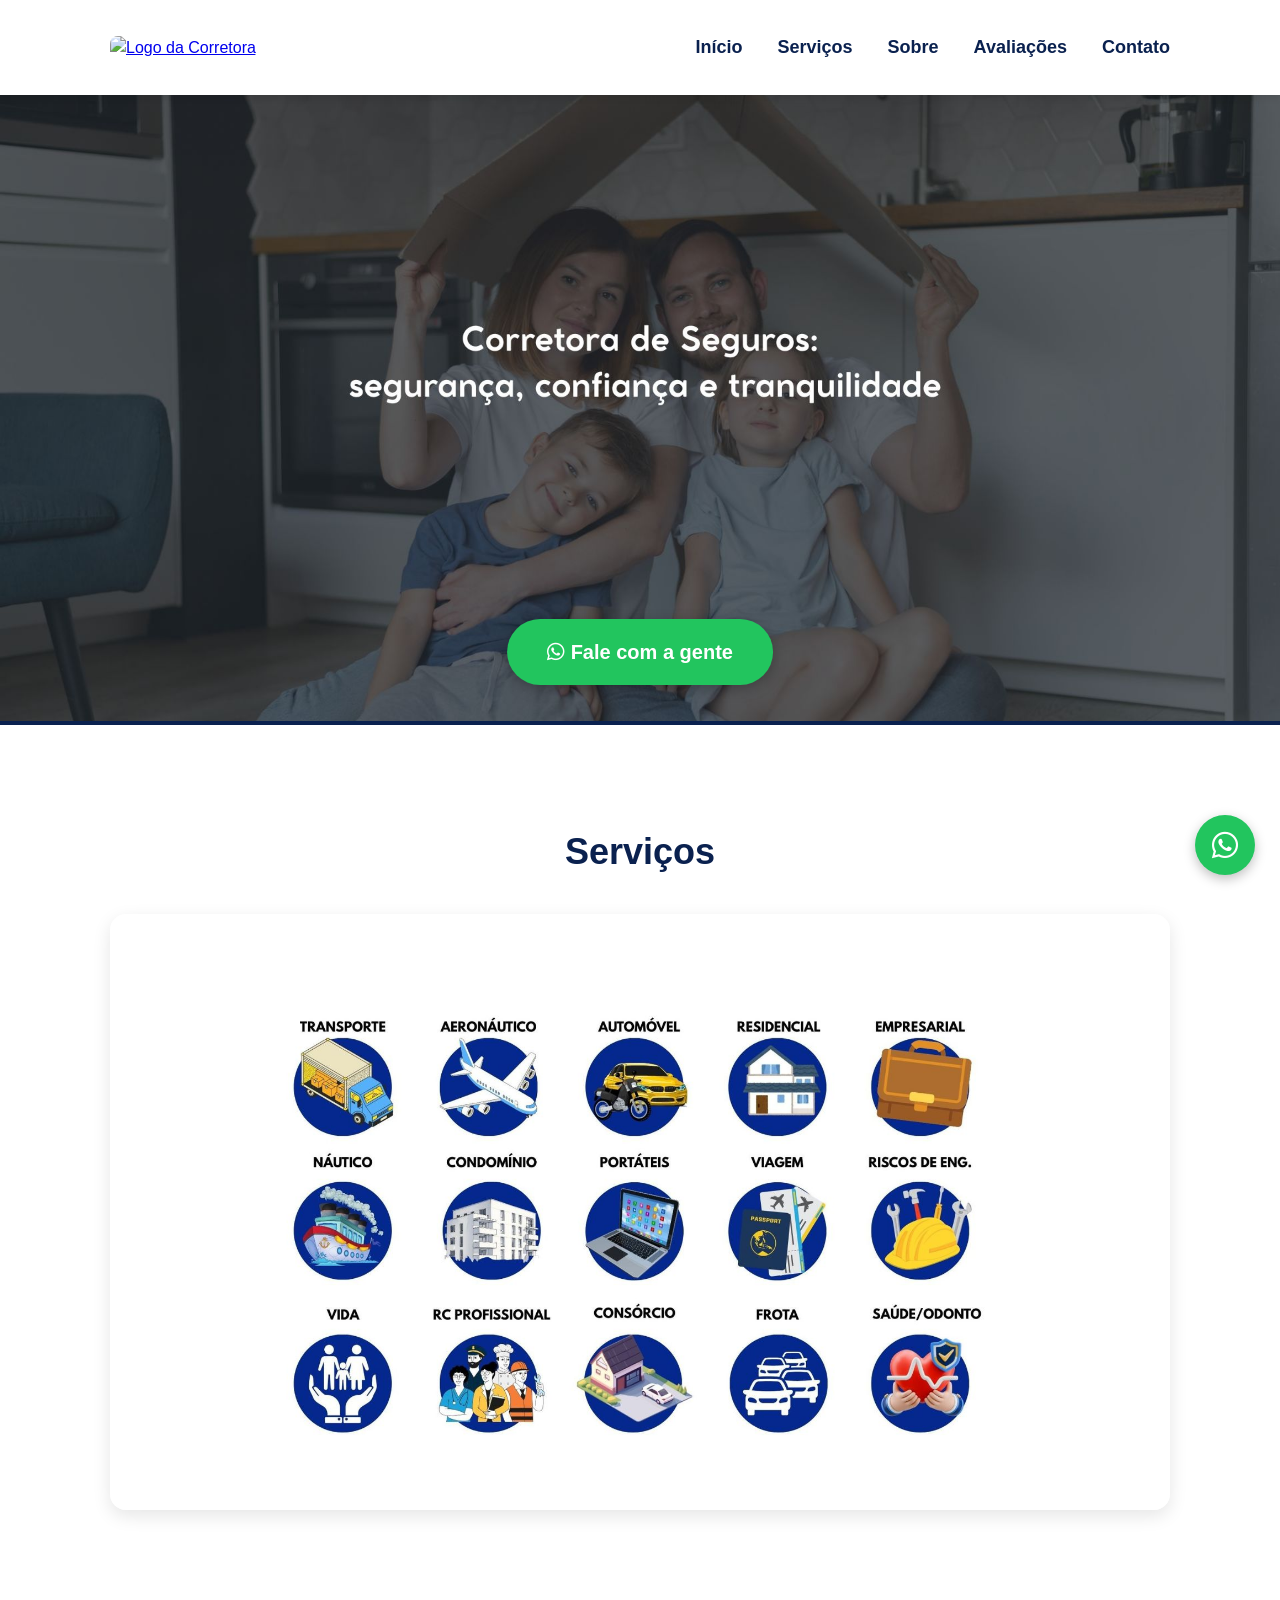
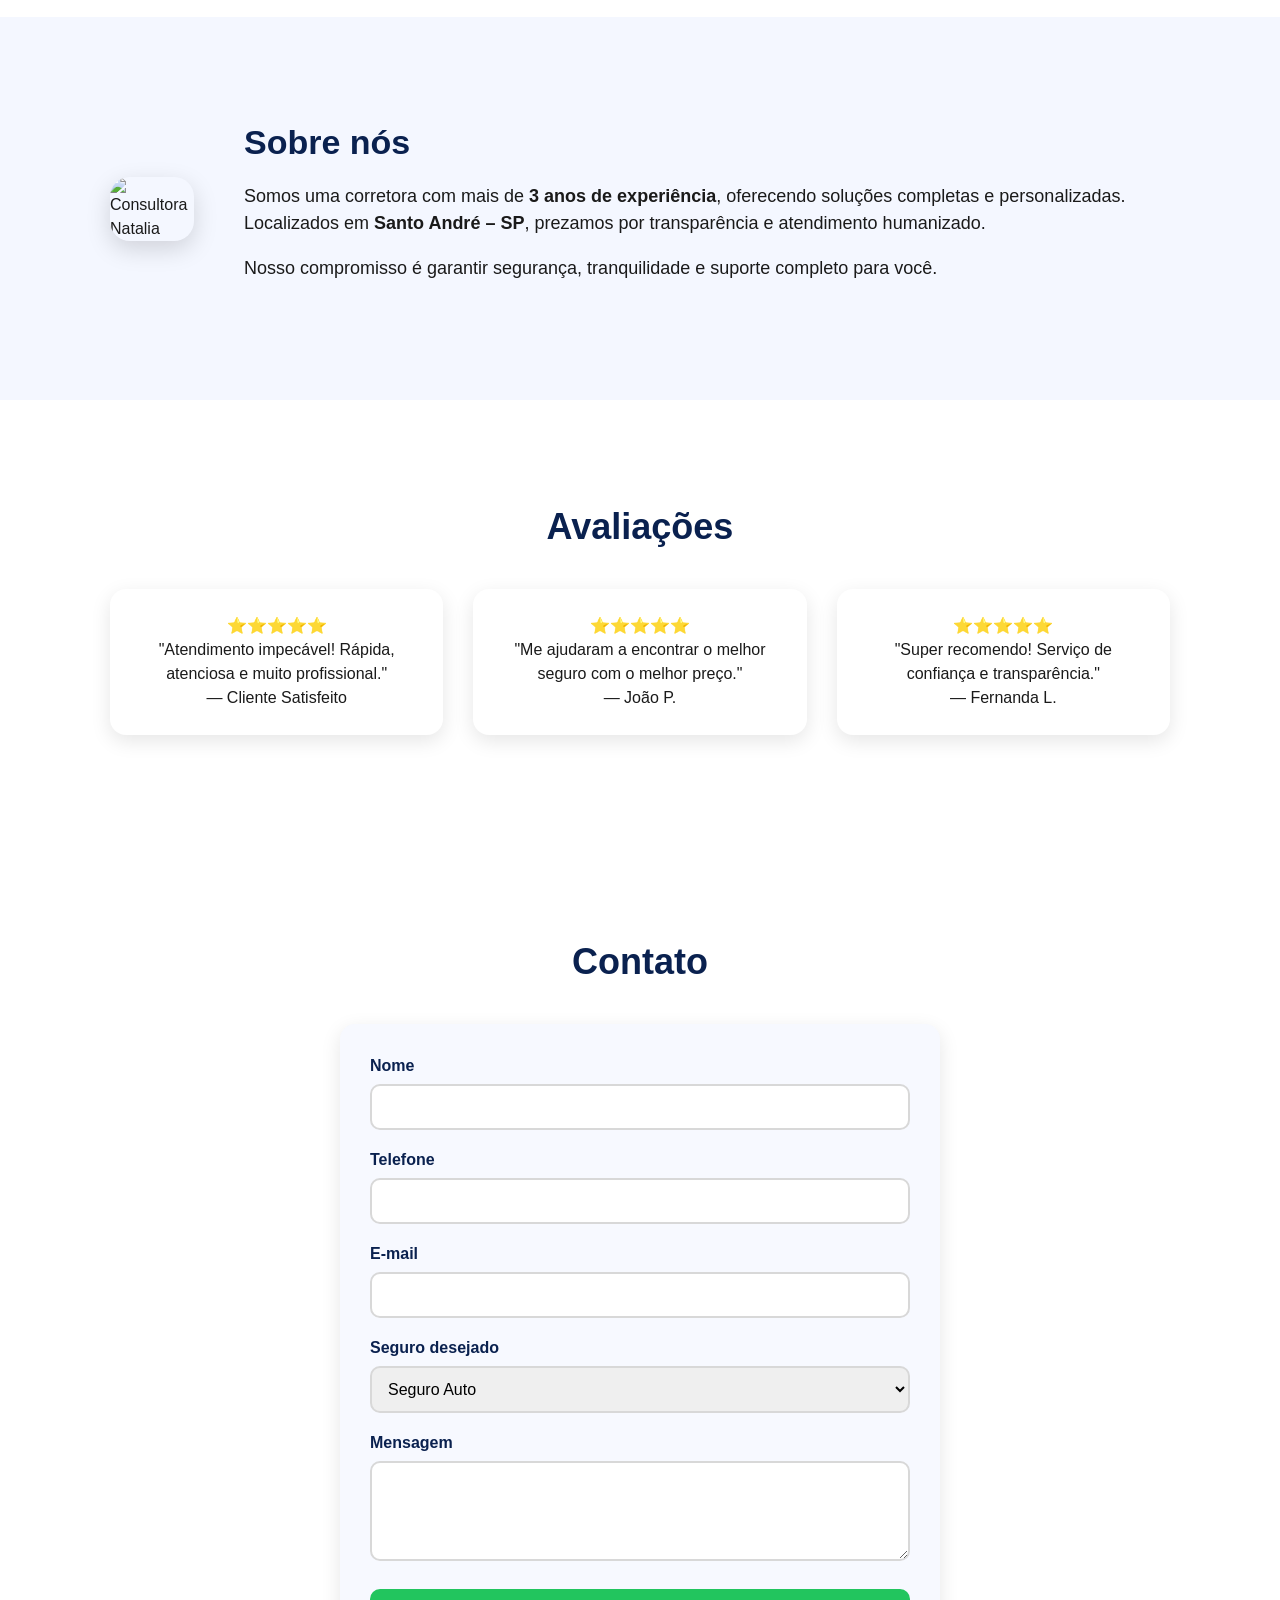
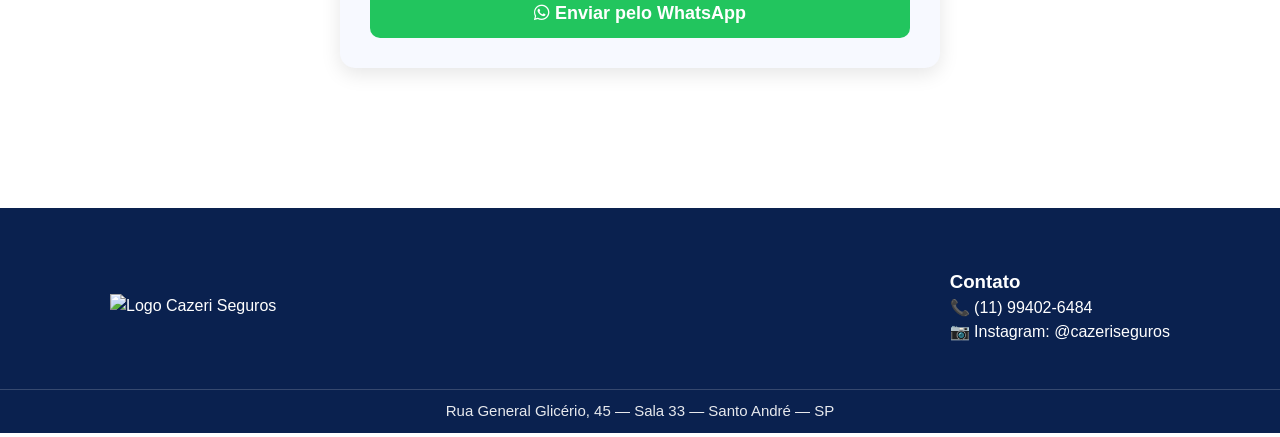
==== commit 6af82c53: "Add files via upload" ====
--- a/index.html
+++ b/index.html
@@ -17,7 +17,7 @@
   <header class="site-header">
     <div class="container nav-inner">
       <a class="logo" href="#home">
-        <img src="extracted_Images/logo.jpg" alt="Logo da Corretora" />
+        <img src="extracted_images/logo.png" alt="Logo da Corretora" />
       </a>
 
       <nav class="main-nav">
@@ -36,9 +36,9 @@
 
   <!-- HERO -->
   <section id="home" class="hero">
-    <img class="hero-banner" src="extracted_Images/banner.jpg" alt="Banner principal">
-
-    <a class="btn-whatsapp" href="https://wa.me/55119994026484" target="_blank">
+    <img class="hero-banner" src="extracted_images/banner.jpg" alt="Banner principal">
+
+    <a class="btn-whatsapp" href="https://wa.me/5511994026484" target="_blank">
       <i class="fa-brands fa-whatsapp"></i> Fale com a gente
     </a>
   </section>
@@ -49,7 +49,7 @@
       <h2 class="titulo-sessoes">Serviços</h2>
 
       <div class="services-image">
-        <img src="extracted_Images/servicos.jpg" alt="Nossos serviços">
+        <img src="extracted_images/servicos.jpg" alt="Nossos serviços">
       </div>
     </div>
   </section>
@@ -59,7 +59,7 @@
     <div class="container sobre-inner">
 
       <div class="imagem-sobre">
-        <img src="extracted_Images/natalia.jpg" alt="Consultora Natalia">
+        <img src="extracted_images/natalia.jpg" alt="Consultora Natalia">
       </div>
 
       <div class="texto-sobre">
@@ -155,7 +155,7 @@
     <div class="container rodape-inner">
 
       <div class="rodape-col">
-        <img src="extracted_Images/logo.jpeg" class="rodape-logo" alt="Logo Cazerise Seguros">
+        <img src="extracted_images/logo.png" class="rodape-logo" alt="Logo Cazeri Seguros">
       </div>
 
       <div class="rodape-col">
@@ -172,7 +172,7 @@
   </footer>
 
   <!-- BOTÃO FLUTUANTE DO WHATSAPP -->
-  <a href="https://wa.me/55119994026484" target="_blank" class="whats-floating">
+  <a href="https://wa.me/5511994026484" target="_blank" class="whats-floating">
     <i class="fa-brands fa-whatsapp"></i>
   </a>
 
@@ -202,7 +202,7 @@
         `💬 Mensagem: ${mensagem}`
       );
 
-      window.open(`https://wa.me/55119994026484?text=${texto}`, "_blank");
+      window.open(`https://wa.me/5511994026484?text=${texto}`, "_blank");
     });
   </script>
 
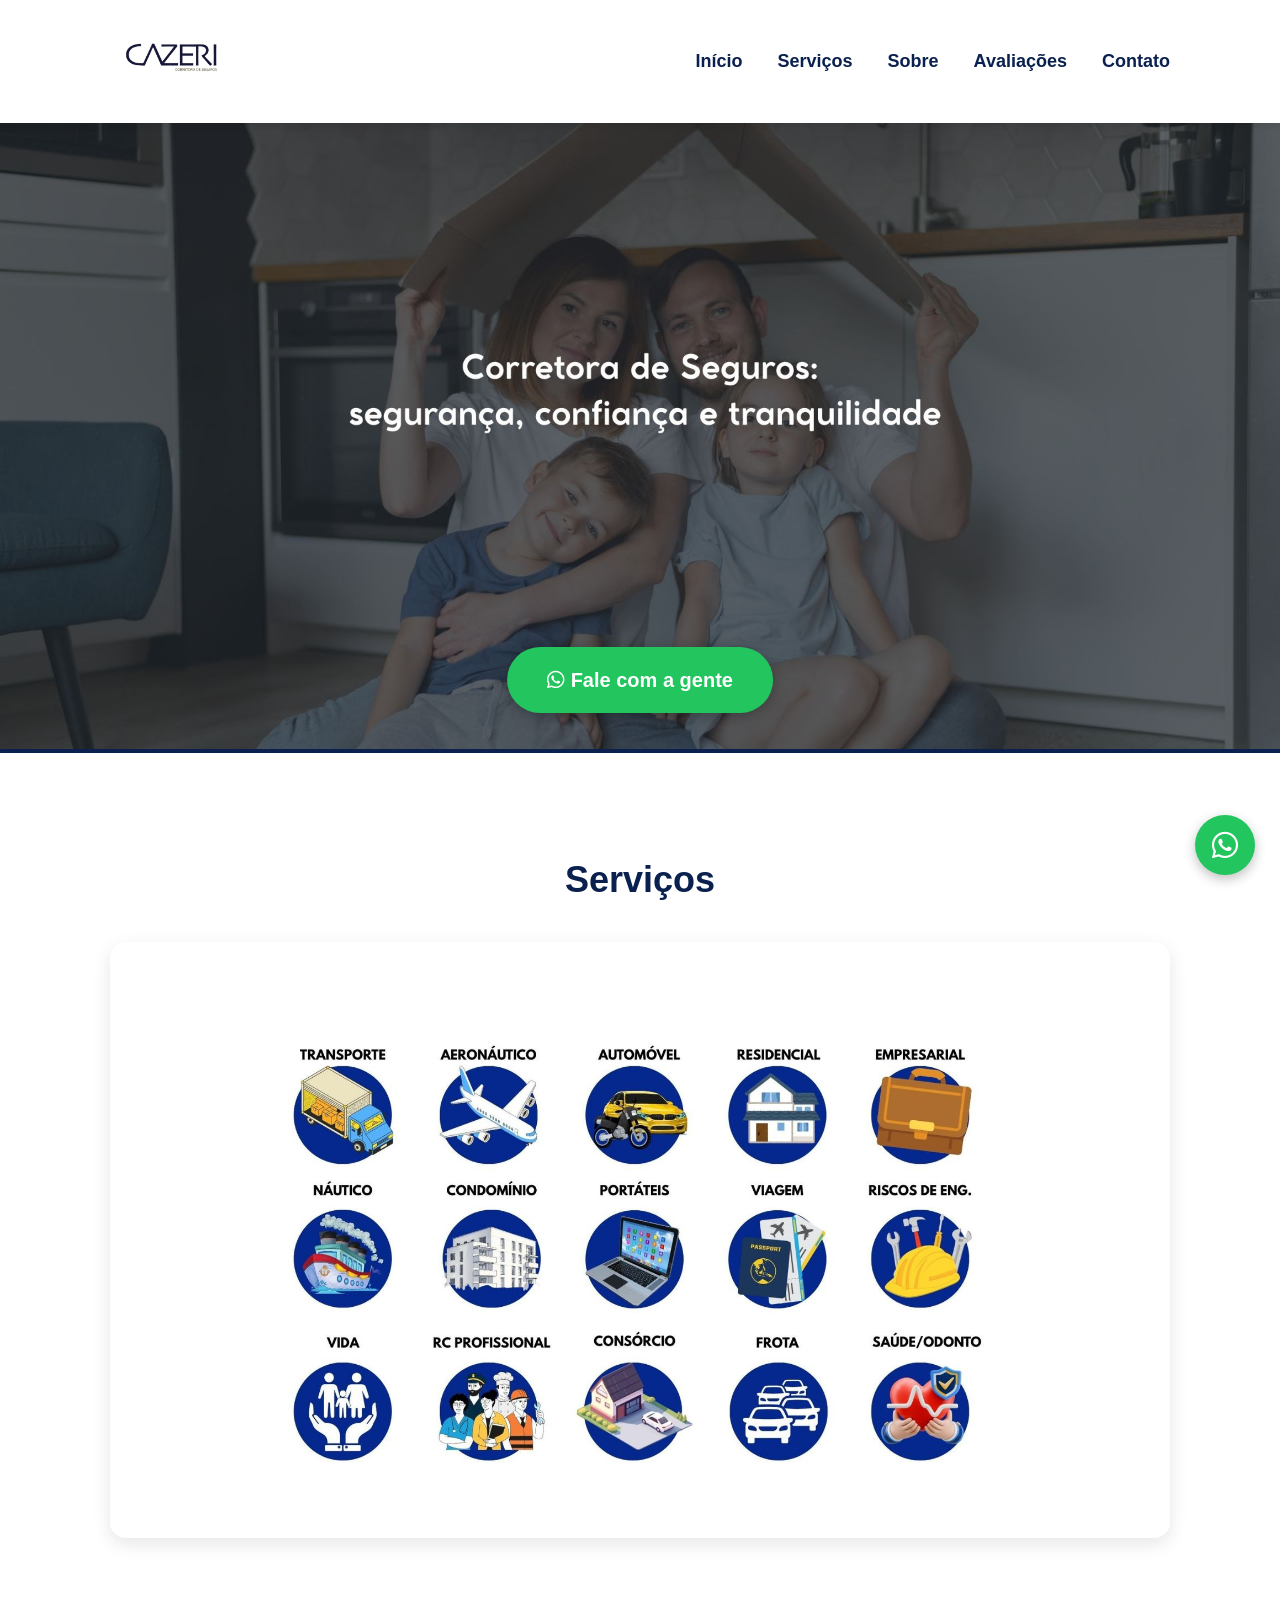
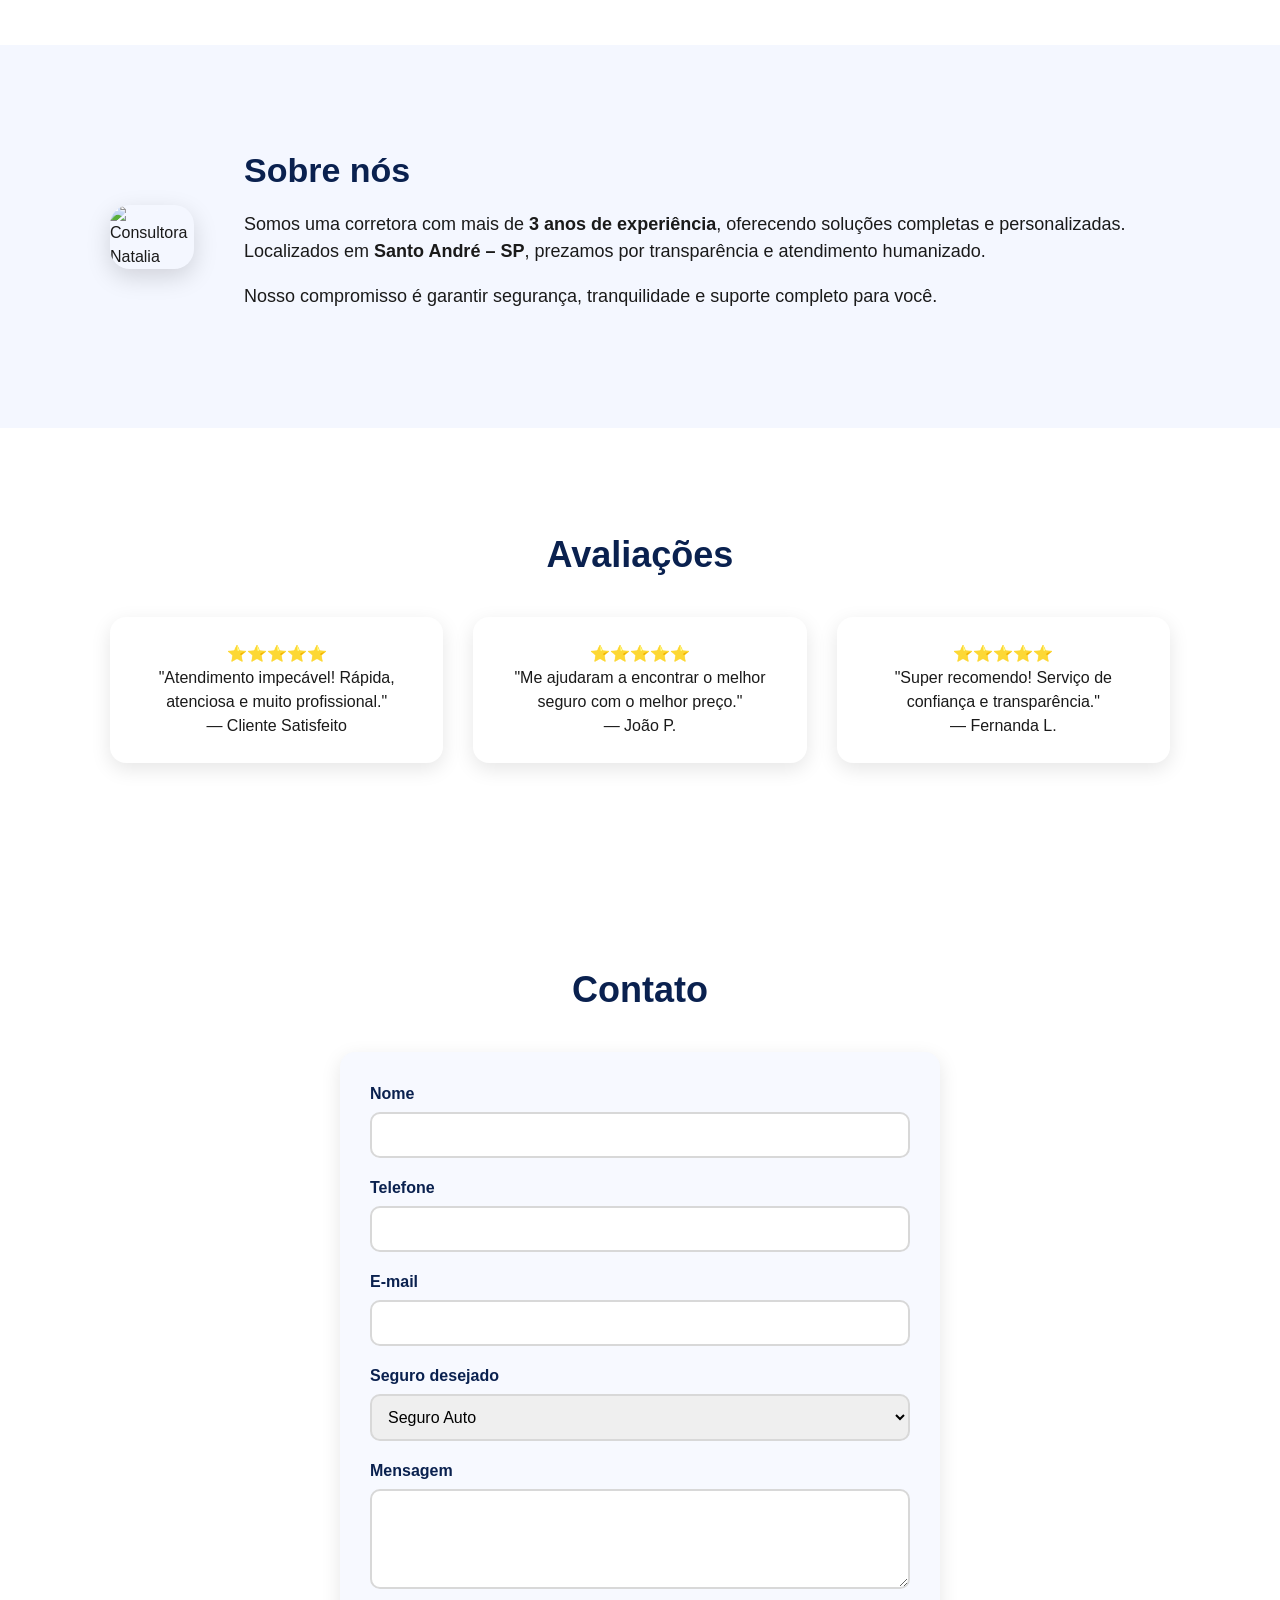
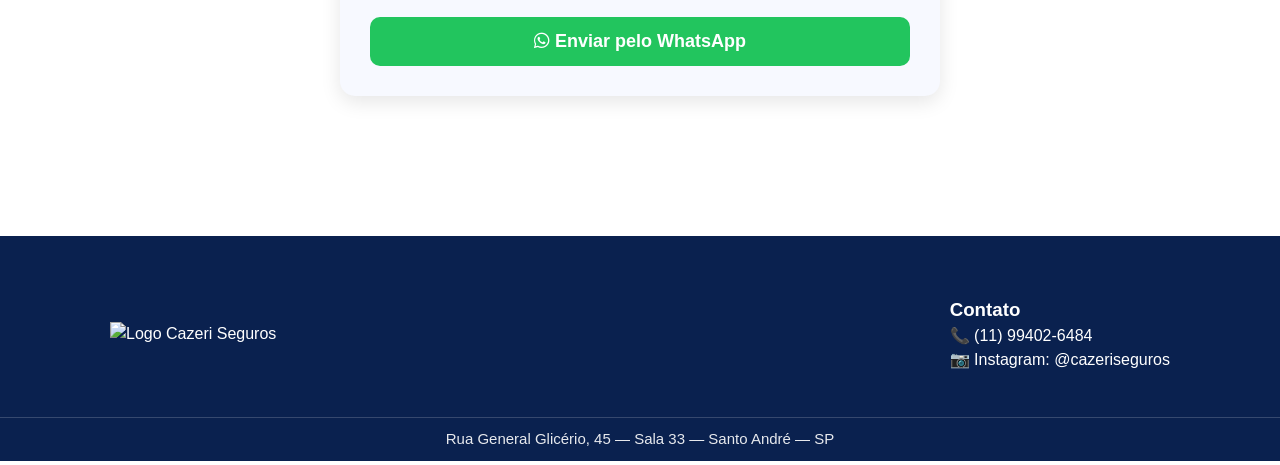
==== commit 3e981869: "Add files via upload" ====
--- a/index.html
+++ b/index.html
@@ -155,7 +155,7 @@
     <div class="container rodape-inner">
 
       <div class="rodape-col">
-        <img src="extracted_images/logo.png" class="rodape-logo" alt="Logo Cazeri Seguros">
+        <img src="extracted_images/logorodape.png" class="rodape-logo" alt="Logo Cazeri Seguros">
       </div>
 
       <div class="rodape-col">
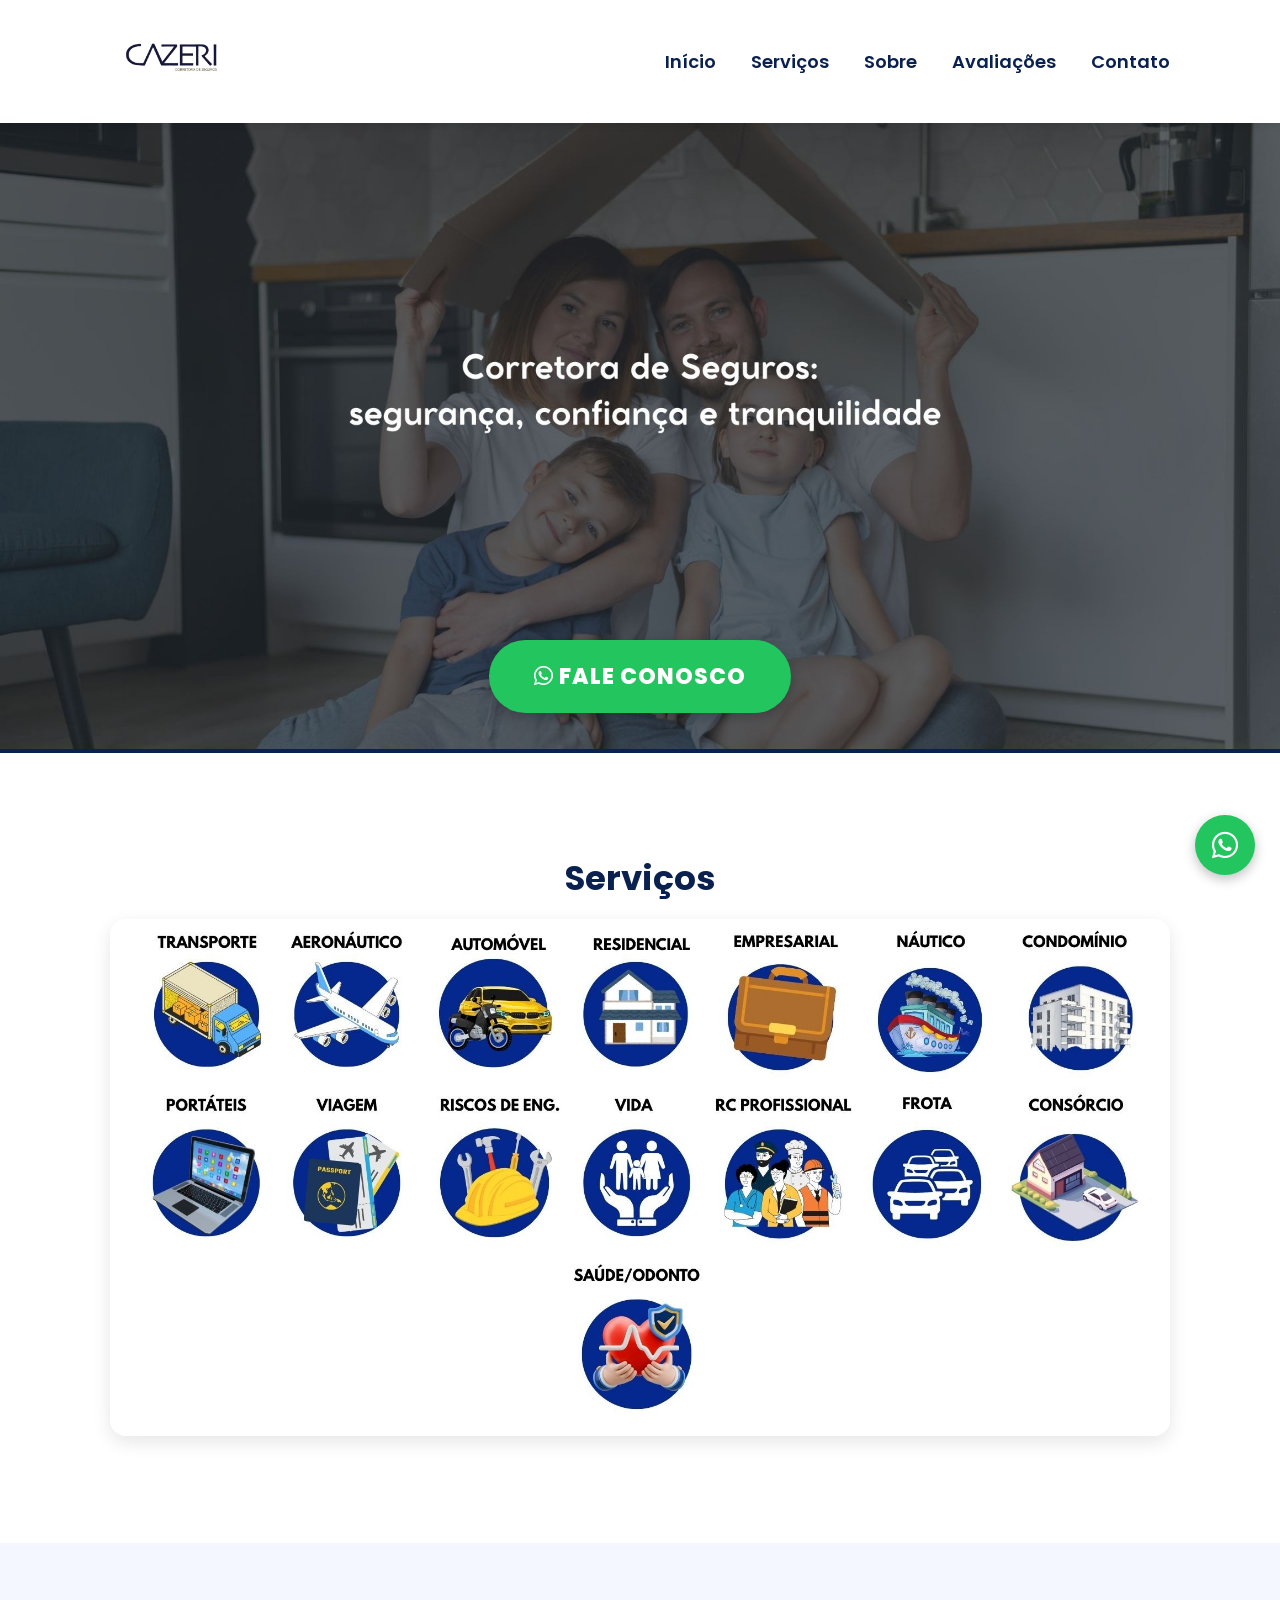
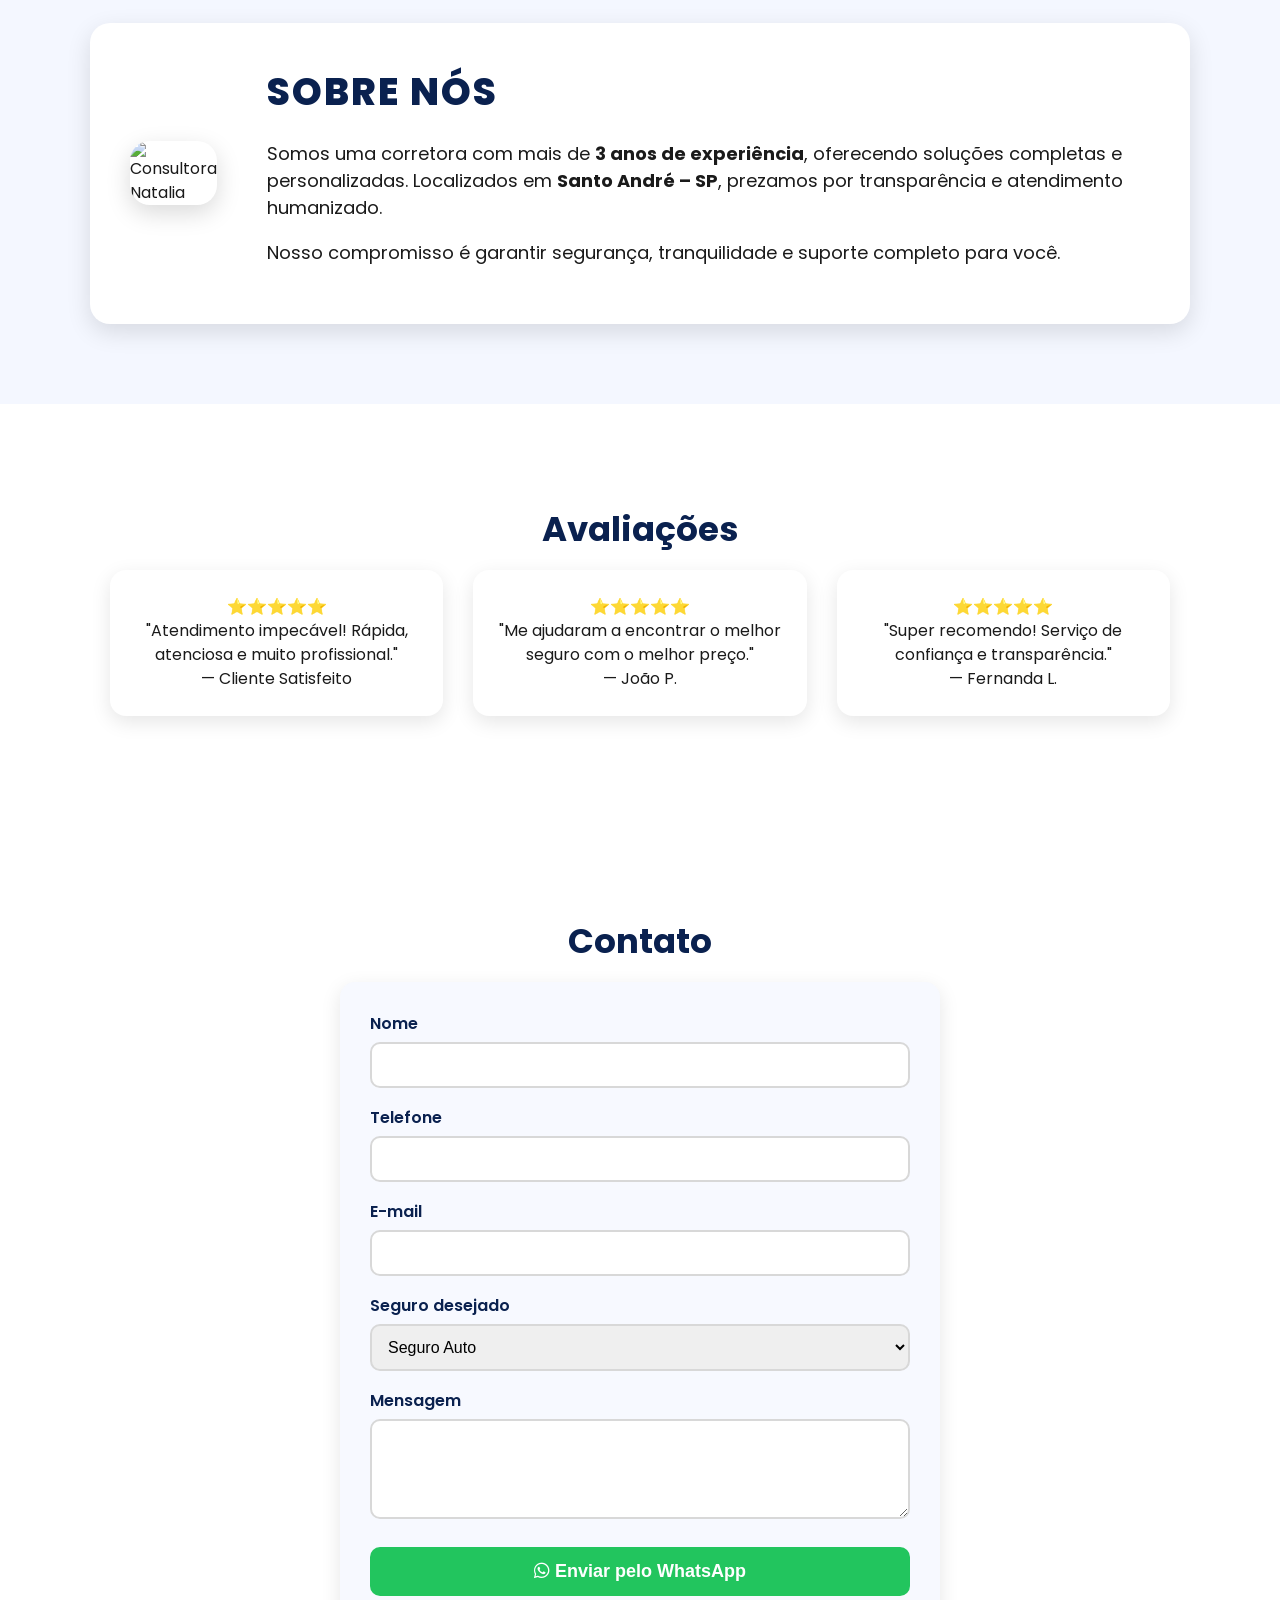
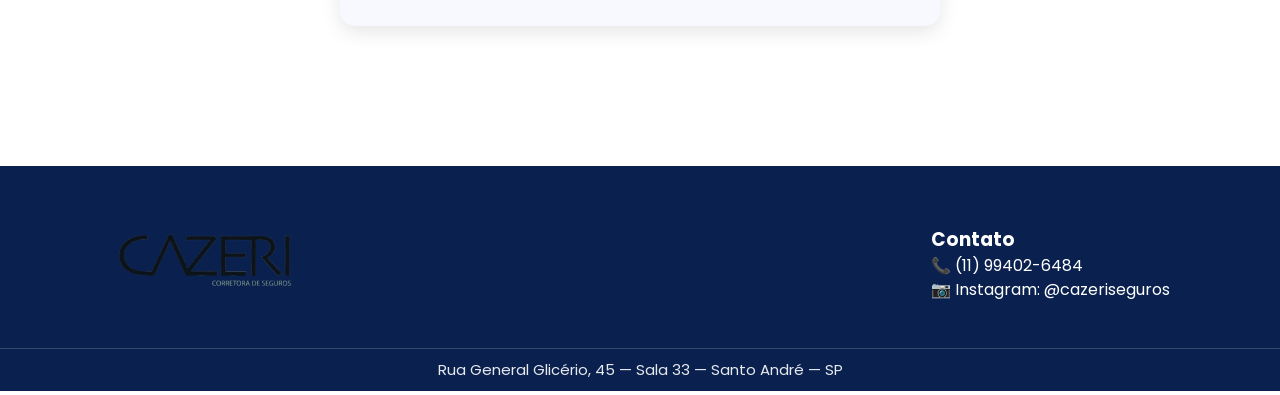
==== commit 14bad403: "Add files via upload" ====
--- a/index.html
+++ b/index.html
@@ -9,6 +9,9 @@
   <!-- ÍCONE DO WHATSAPP -->
   <link rel="stylesheet"
     href="https://cdnjs.cloudflare.com/ajax/libs/font-awesome/6.5.0/css/all.min.css">
+
+  <!-- Fonte moderna -->
+  <link href="https://fonts.googleapis.com/css2?family=Poppins:wght@300;400;600;700;800&display=swap" rel="stylesheet">
 </head>
 
 <body>
@@ -39,7 +42,7 @@
     <img class="hero-banner" src="extracted_images/banner.jpg" alt="Banner principal">
 
     <a class="btn-whatsapp" href="https://wa.me/5511994026484" target="_blank">
-      <i class="fa-brands fa-whatsapp"></i> Fale com a gente
+      <i class="fa-brands fa-whatsapp"></i> FALE CONOSCO
     </a>
   </section>
 
@@ -56,14 +59,14 @@
 
   <!-- SOBRE -->
   <section id="sobre" class="sobre">
-    <div class="container sobre-inner">
+    <div class="container sobre-inner card-sobre">
 
       <div class="imagem-sobre">
         <img src="extracted_images/natalia.jpg" alt="Consultora Natalia">
       </div>
 
       <div class="texto-sobre">
-        <h2>Sobre nós</h2>
+        <h2 class="titulo-modern">SOBRE NÓS</h2>
         <p>
           Somos uma corretora com mais de <strong>3 anos de experiência</strong>, oferecendo soluções completas e personalizadas.
           Localizados em <strong>Santo André – SP</strong>, prezamos por transparência e atendimento humanizado.
@@ -208,3 +211,4 @@
 
 </body>
 </html>
+
--- a/style.css
+++ b/style.css
@@ -9,7 +9,7 @@
 /* RESET */
 *{box-sizing:border-box; margin:0; padding:0;}
 body{
-  font-family: "Inter", Arial, Helvetica, sans-serif;
+  font-family: "Poppins", Arial, Helvetica, sans-serif;
   background:#ffffff;
   color:var(--texto);
   line-height: 1.5;
@@ -82,6 +82,7 @@
   border-bottom:4px solid var(--azul);
 }
 
+/* BOTÃO WHATSAPP (MODERNIZADO) */
 .btn-whatsapp{
   position:absolute;
   bottom:40px;
@@ -89,11 +90,13 @@
   transform:translateX(-50%);
   background:#22c55e;
   color:white;
-  padding:18px 40px;
+  padding:20px 45px;
   border-radius:50px;
   text-decoration:none;
-  font-size:20px;
-  font-weight:bold;
+  font-size:22px;
+  font-weight:800;
+  text-transform:uppercase;
+  letter-spacing:1px;
   box-shadow:0 4px 14px rgba(0,0,0,0.25);
   transition: .3s;
 }
@@ -102,14 +105,15 @@
   transform:translateX(-50%) scale(1.06);
 }
 
-/* SEÇÕES */
+/* TÍTULOS DAS SESSÕES */
 .titulo-sessoes{
-  font-size:36px;
+  font-size:34px;
   font-weight:700;
-  text-align:center;
   color:var(--azul);
-  margin-bottom:35px;
-}
+  margin-bottom:15px;
+  text-align:center; 
+}
+
 
 /* SERVIÇOS */
 .services{
@@ -129,10 +133,15 @@
   background:#f4f7ff;
 }
 
+/* CARD MODERNO DO SOBRE */
 .sobre-inner{
   display:flex;
   align-items:center;
   gap:50px;
+  background:white;
+  padding:40px;
+  border-radius:20px;
+  box-shadow:0 8px 25px rgba(0,0,0,0.12);
 }
 
 .imagem-sobre img{
@@ -141,10 +150,14 @@
   box-shadow:0 8px 25px rgba(0,0,0,0.15);
 }
 
+/* TÍTULO MODERNO */
 .texto-sobre h2{
-  font-size:34px;
+  font-size:38px;
+  font-weight:800;
+  text-transform:uppercase;
+  letter-spacing:2px;
   color:var(--azul);
-  margin-bottom:15px;
+  margin-bottom:20px;
 }
 
 .texto-sobre p{
@@ -300,23 +313,35 @@
   .hero-banner{
     height:55vh;
   }
-}
 
 @media (max-width:700px){
-  .main-nav{
-    display:none;
-    position:absolute;
-    right:20px;
-    top:80px;
-    background:white;
-    padding:20px;
-    border-radius:10px;
-    box-shadow:0 6px 18px rgba(0,0,0,0.1);
-  }
-
-  .main-nav.open{
-    display:block;
-  }
+.main-nav{
+  display:none;
+  position:absolute;
+  right:20px;
+  top:80px;
+  background:white;
+  padding:20px;
+  border-radius:12px;
+  box-shadow:0 6px 18px rgba(0,0,0,0.1);
+  width: 220px;             
+}
+
+.main-nav ul{
+  display:flex;
+  flex-direction:column;  
+  gap:20px;                 
+}
+
+.main-nav a{
+  font-size:18px;
+  text-align:left;          
+}
+
+.main-nav.open{
+  display:block;
+}
+
 
   .nav-toggle{
     display:block;
@@ -325,6 +350,7 @@
   .btn-whatsapp{
     padding:15px 30px;
     font-size:18px;
-  }
-}
-
+
+}
+
+
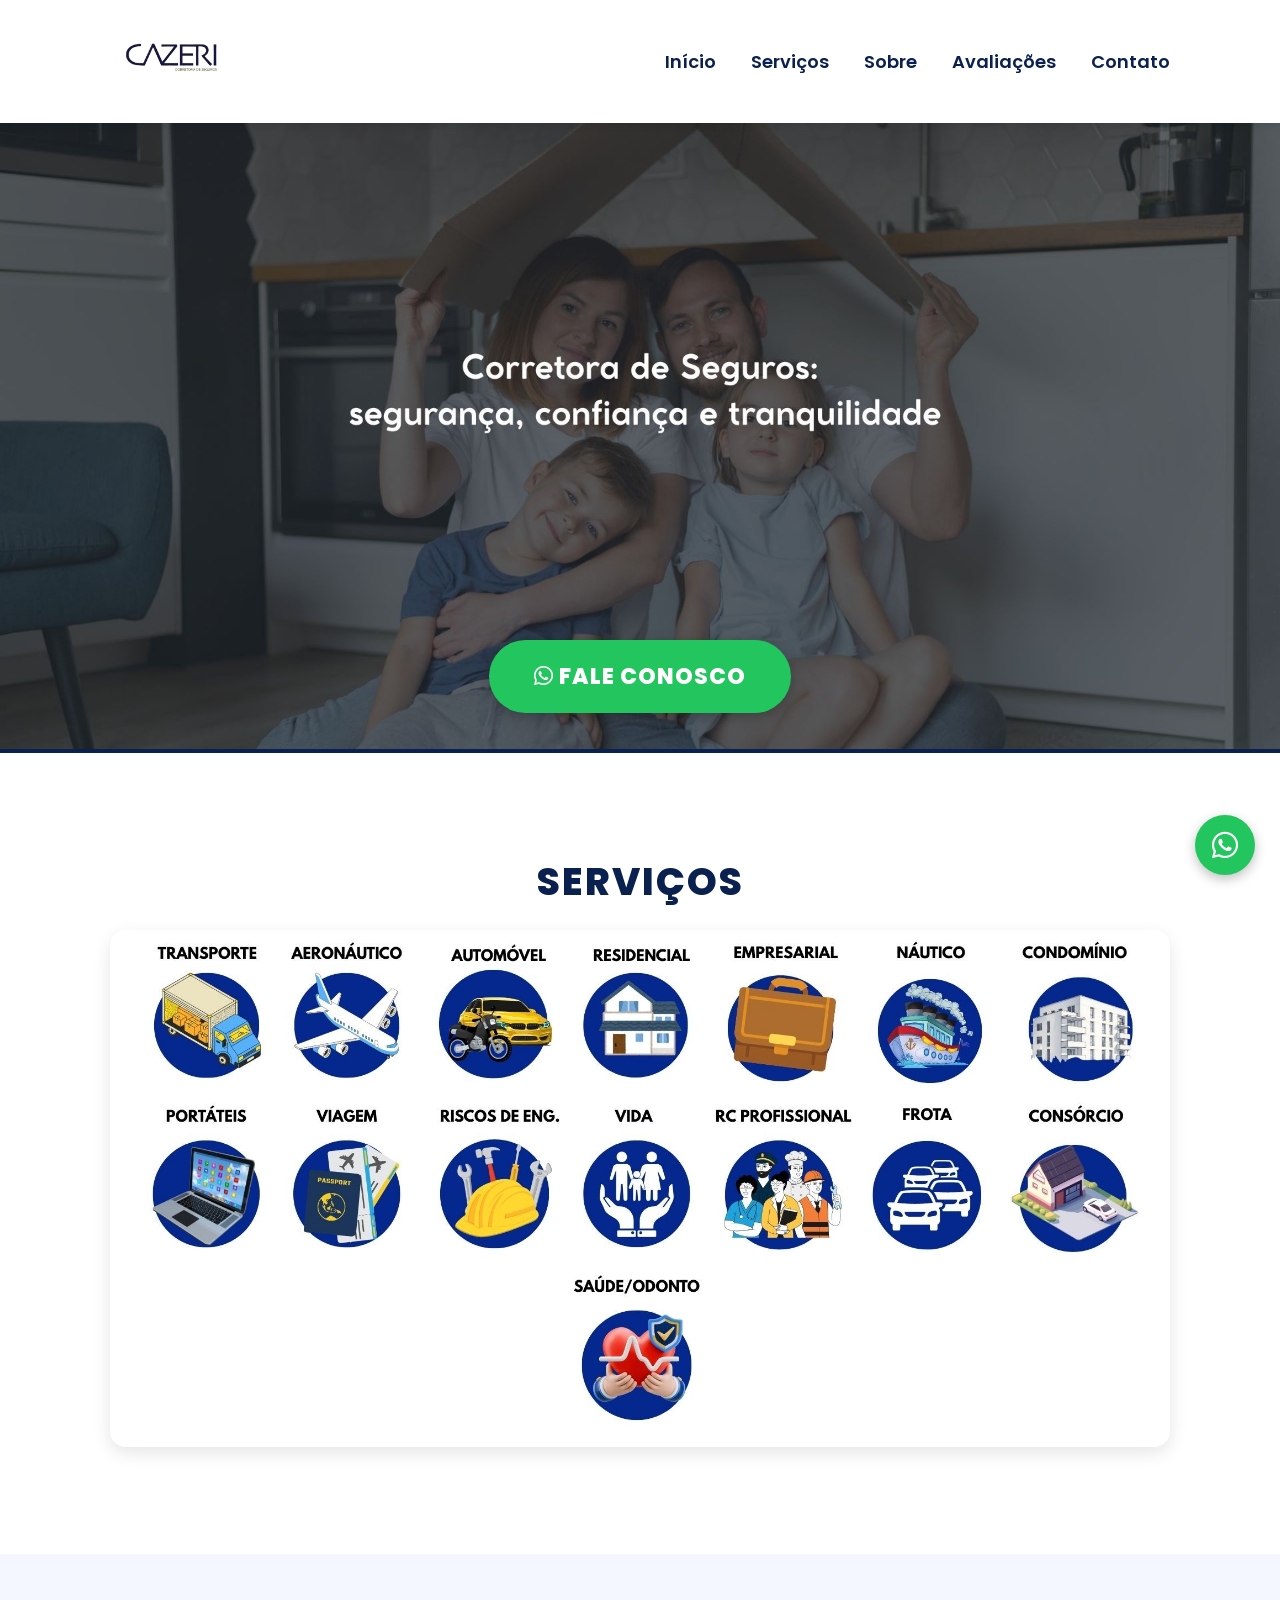
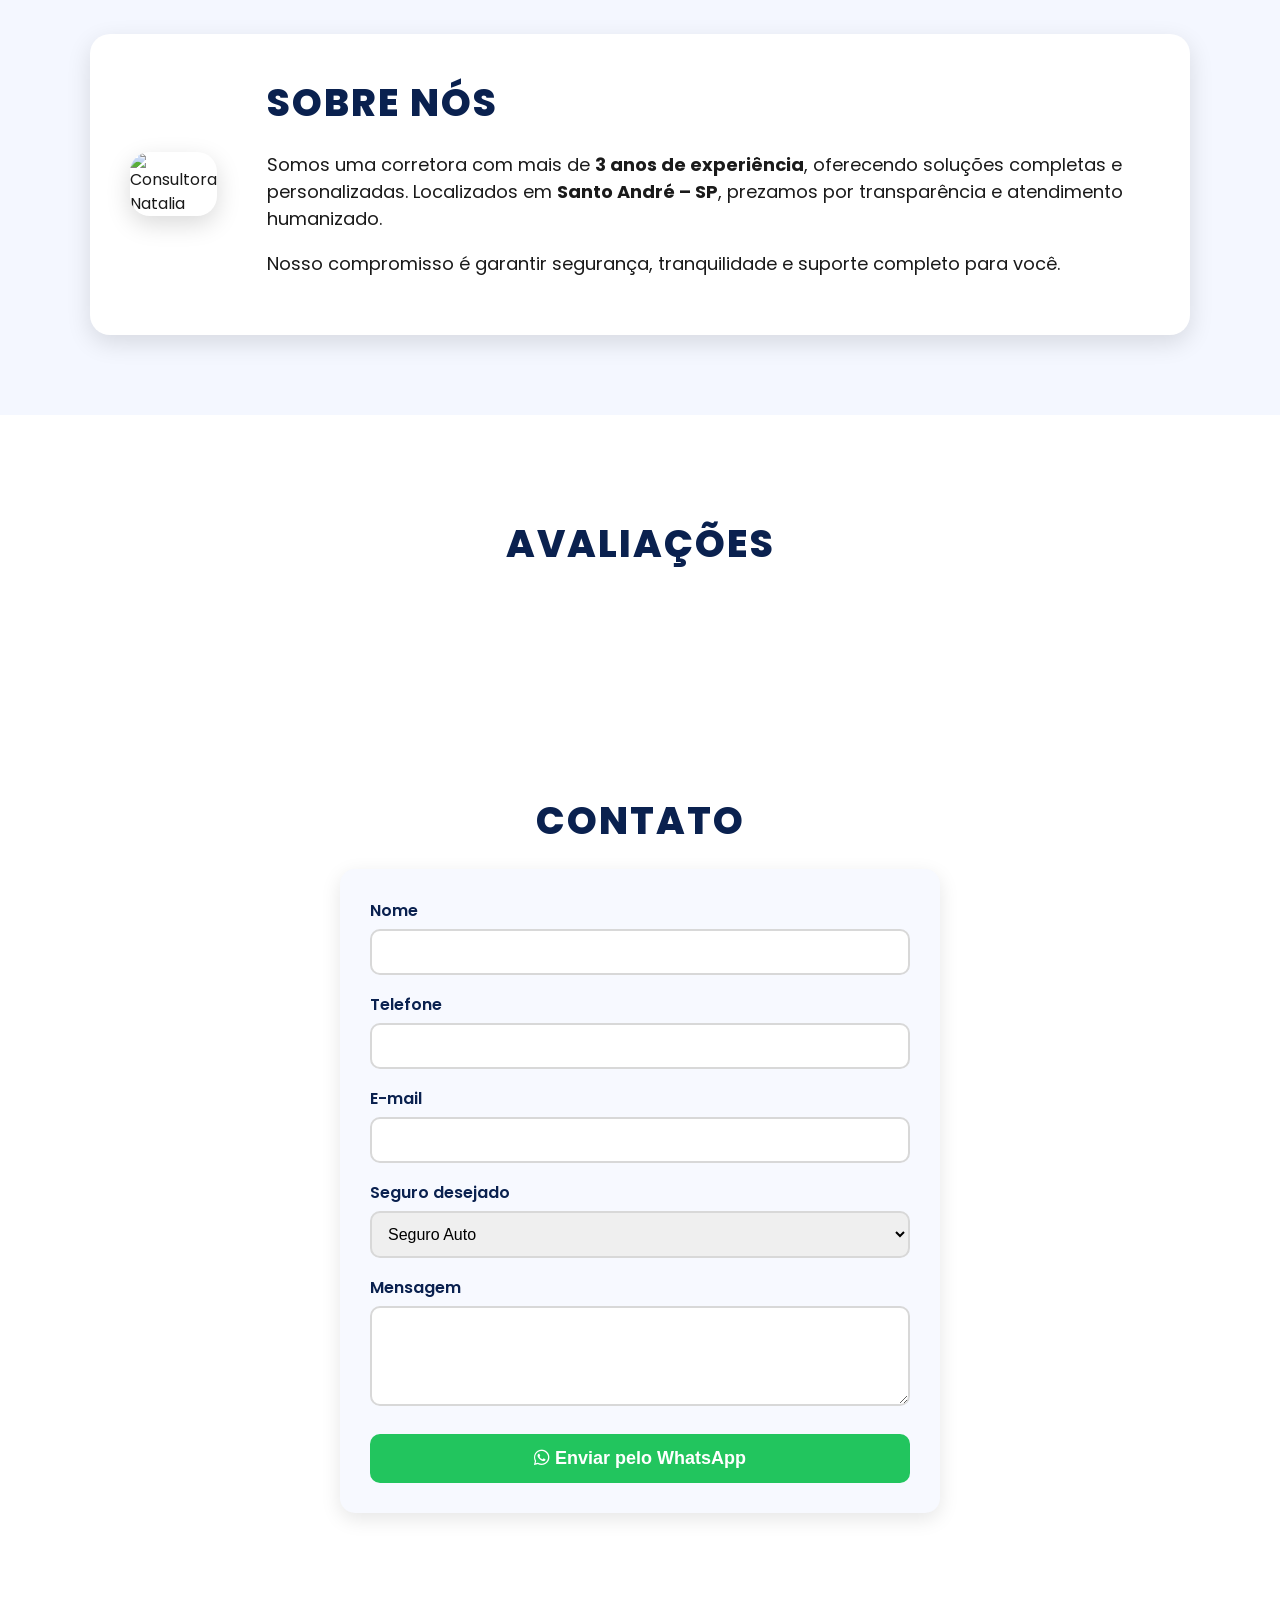
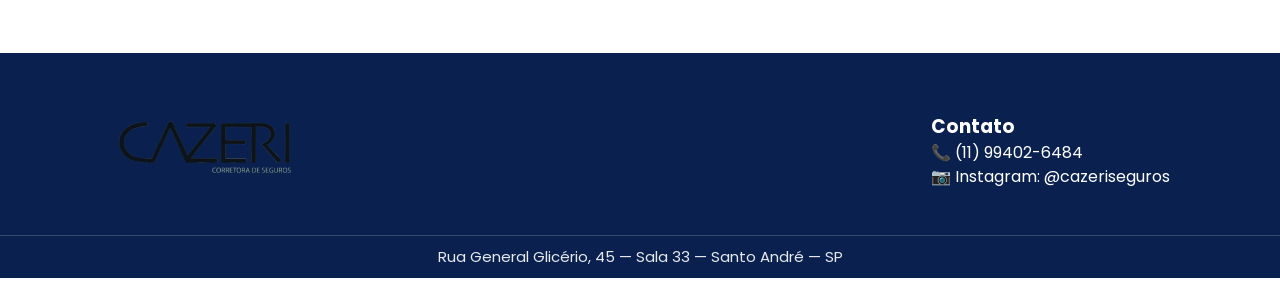
==== commit 4c3cd0ee: "Add files via upload" ====
--- a/index.html
+++ b/index.html
@@ -81,30 +81,15 @@
 
   <!-- AVALIAÇÕES -->
   <section id="avaliacoes" class="avaliacoes">
-    <div class="container">
-      <h2 class="titulo-sessoes">Avaliações</h2>
+  <div class="container">
+    <h2 class="titulo-sessoes">Avaliações</h2>
 
-      <div class="avaliacoes-grid">
-        <div class="avaliacao-card">
-          ⭐⭐⭐⭐⭐
-          <p>"Atendimento impecável! Rápida, atenciosa e muito profissional."</p>
-          <span>— Cliente Satisfeito</span>
-        </div>
+    <!-- Elfsight Google Reviews | Widget -->
+    <script src="https://elfsightcdn.com/platform.js" async></script>
+    <div class="elfsight-app-78988c4e-7332-4c6e-bdd5-8c2035885db4" data-elfsight-app-lazy></div>
 
-        <div class="avaliacao-card">
-          ⭐⭐⭐⭐⭐
-          <p>"Me ajudaram a encontrar o melhor seguro com o melhor preço."</p>
-          <span>— João P.</span>
-        </div>
-
-        <div class="avaliacao-card">
-          ⭐⭐⭐⭐⭐
-          <p>"Super recomendo! Serviço de confiança e transparência."</p>
-          <span>— Fernanda L.</span>
-        </div>
-      </div>
-    </div>
-  </section>
+  </div>
+</section>
 
   <!-- CONTATO -->
   <section id="contato" class="contact">
--- a/style.css
+++ b/style.css
@@ -95,10 +95,11 @@
   text-decoration:none;
   font-size:22px;
   font-weight:800;
-  text-transform:uppercase;
   letter-spacing:1px;
   box-shadow:0 4px 14px rgba(0,0,0,0.25);
   transition: .3s;
+  white-space: nowrap;
+
 }
 
 .btn-whatsapp:hover{
@@ -107,11 +108,14 @@
 
 /* TÍTULOS DAS SESSÕES */
 .titulo-sessoes{
-  font-size:34px;
-  font-weight:700;
+  font-size:38px;
+  font-weight:800;
+  text-transform:uppercase;
+  letter-spacing:2px;
   color:var(--azul);
-  margin-bottom:15px;
-  text-align:center; 
+  margin-bottom:20px;
+  text-align:center;
+ 
 }
 
 
@@ -319,12 +323,13 @@
   display:none;
   position:absolute;
   right:20px;
-  top:80px;
-  background:white;
-  padding:20px;
+  top:70px;
+  background:white;
+  padding:15px;
   border-radius:12px;
   box-shadow:0 6px 18px rgba(0,0,0,0.1);
-  width: 220px;             
+  width: 180px;
+           
 }
 
 .main-nav ul{
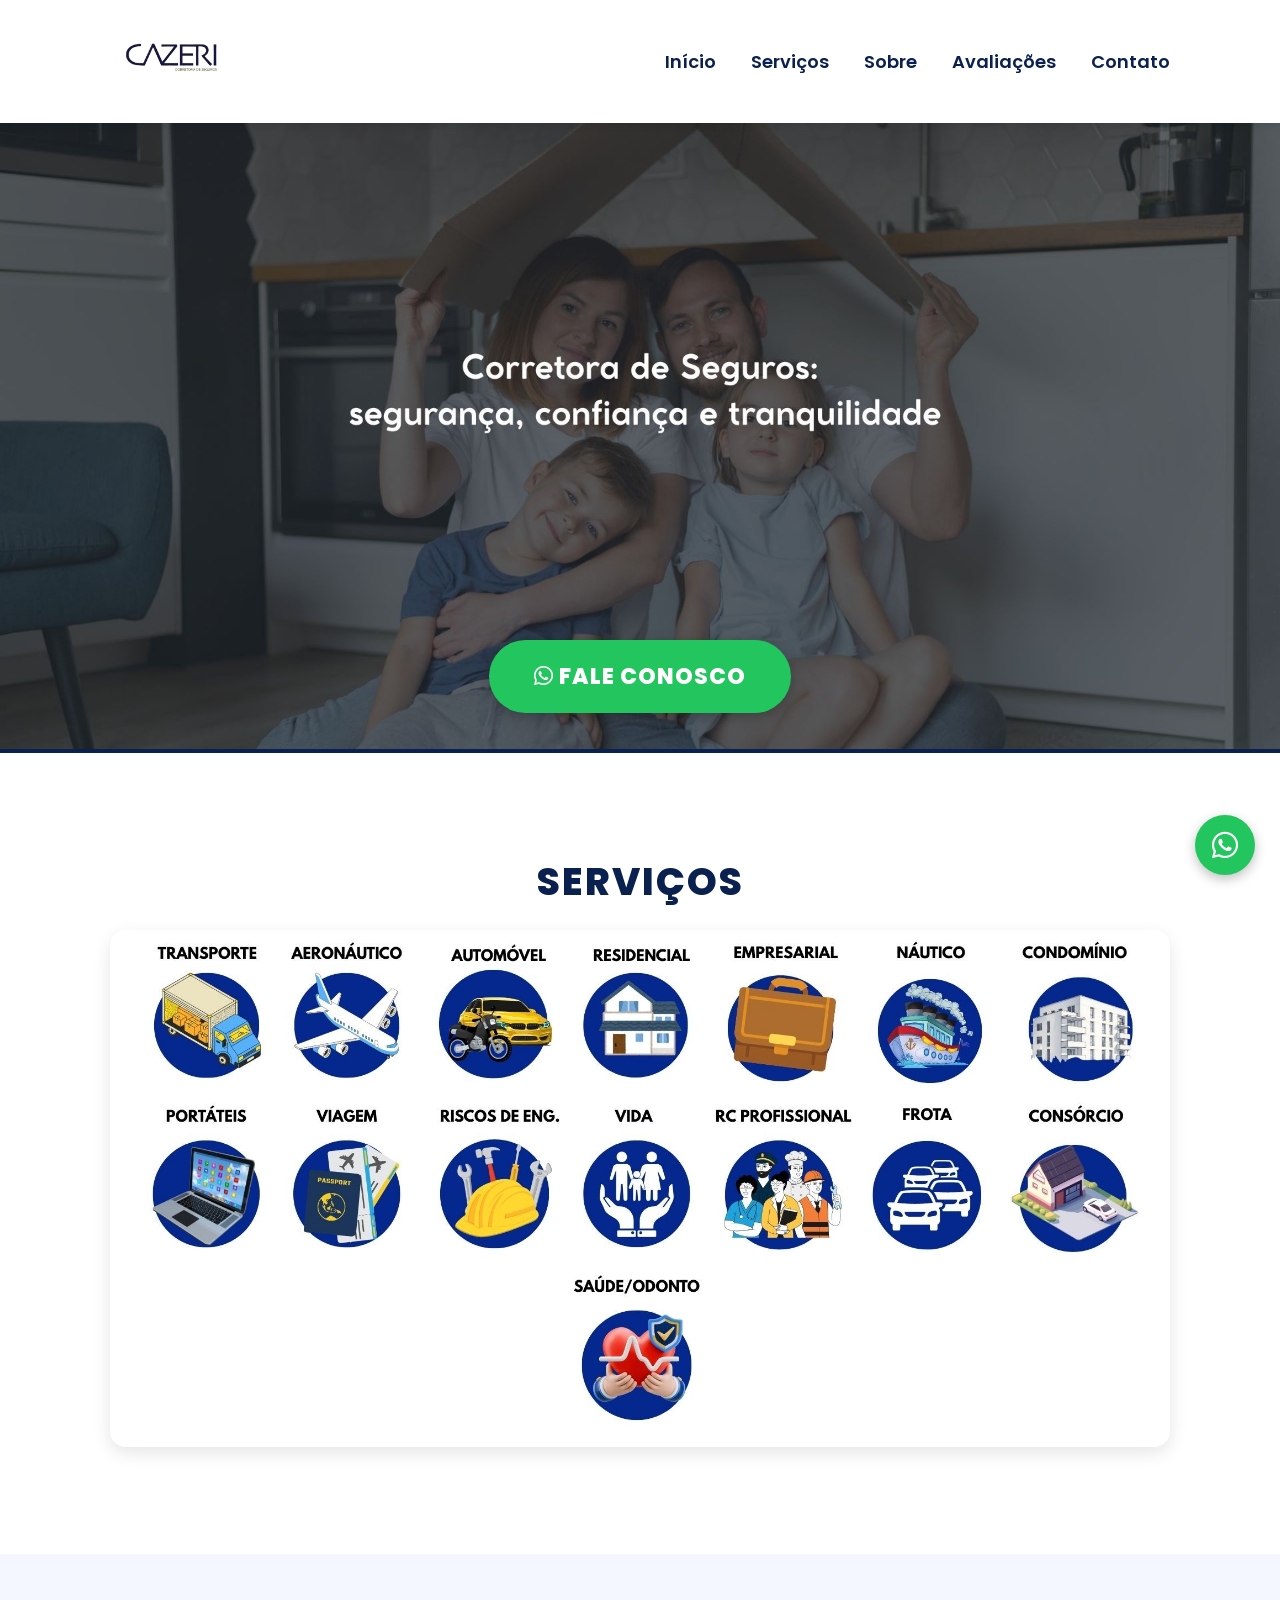
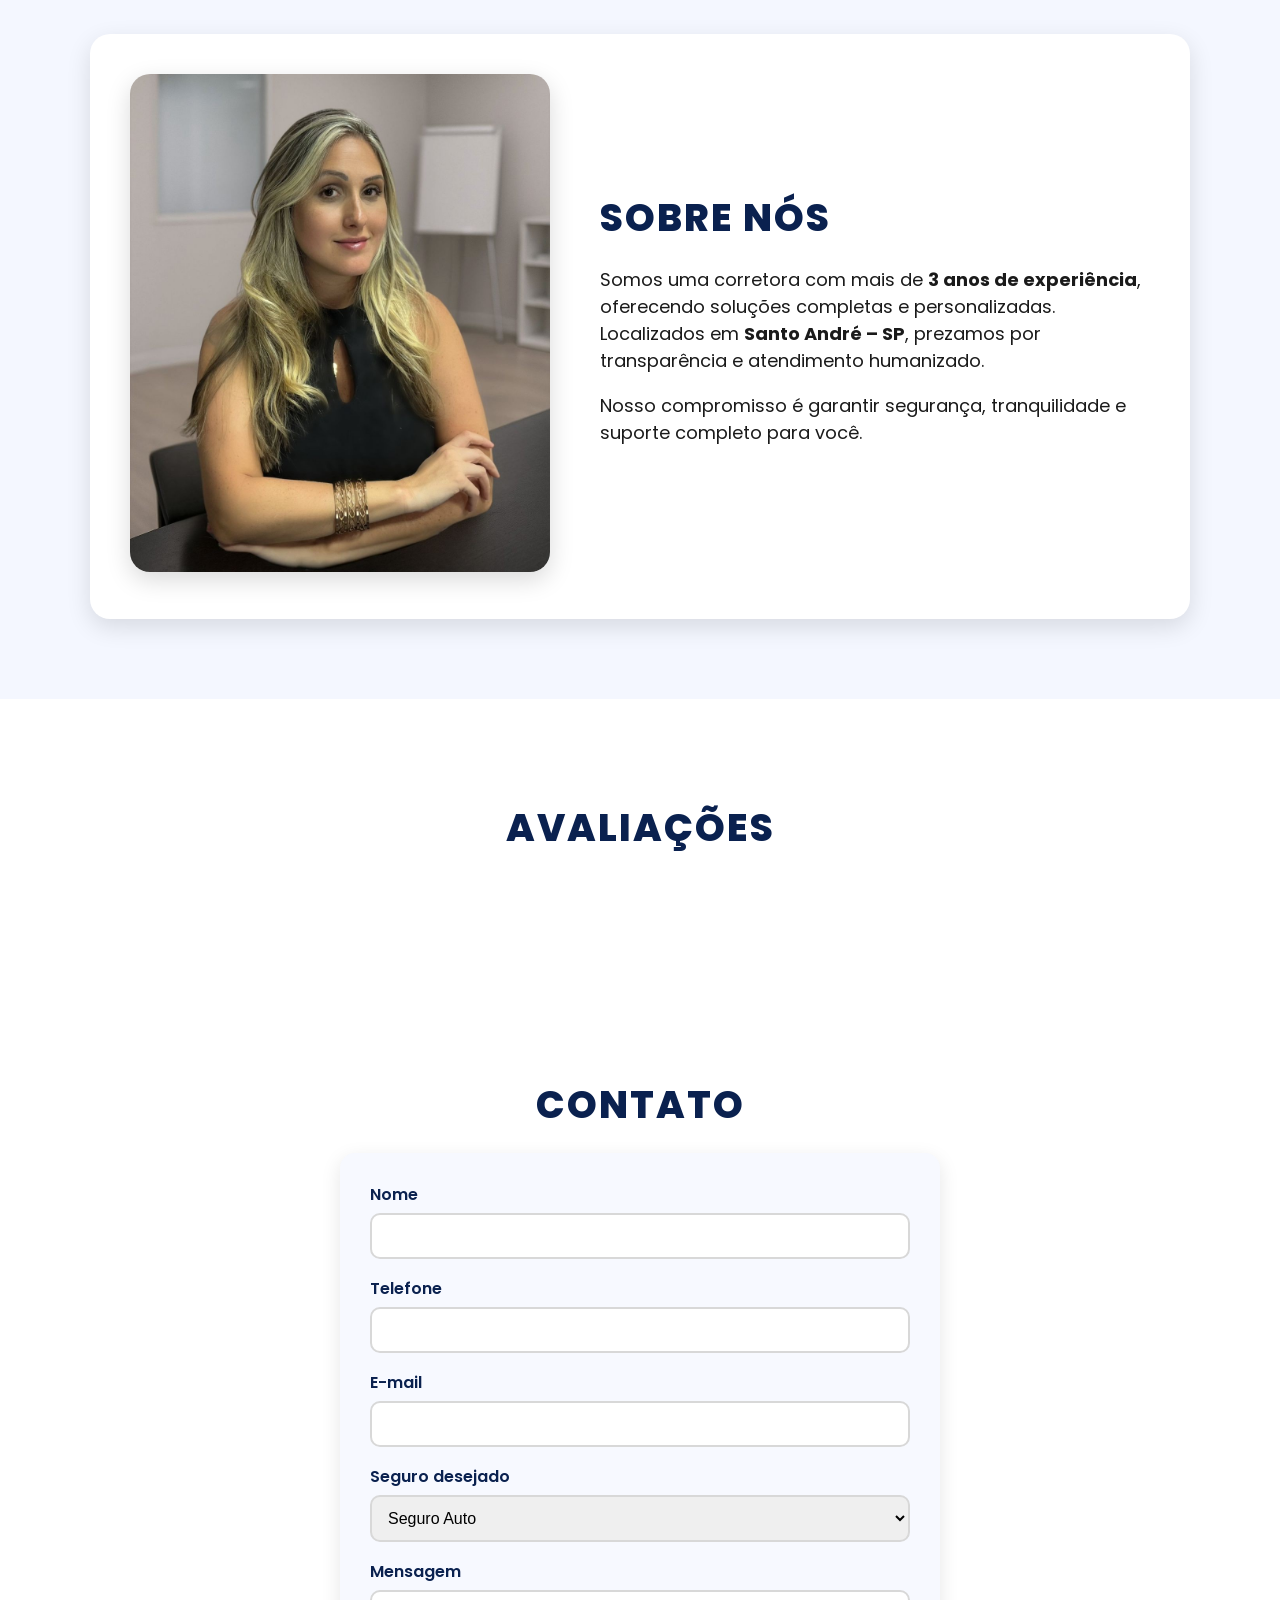
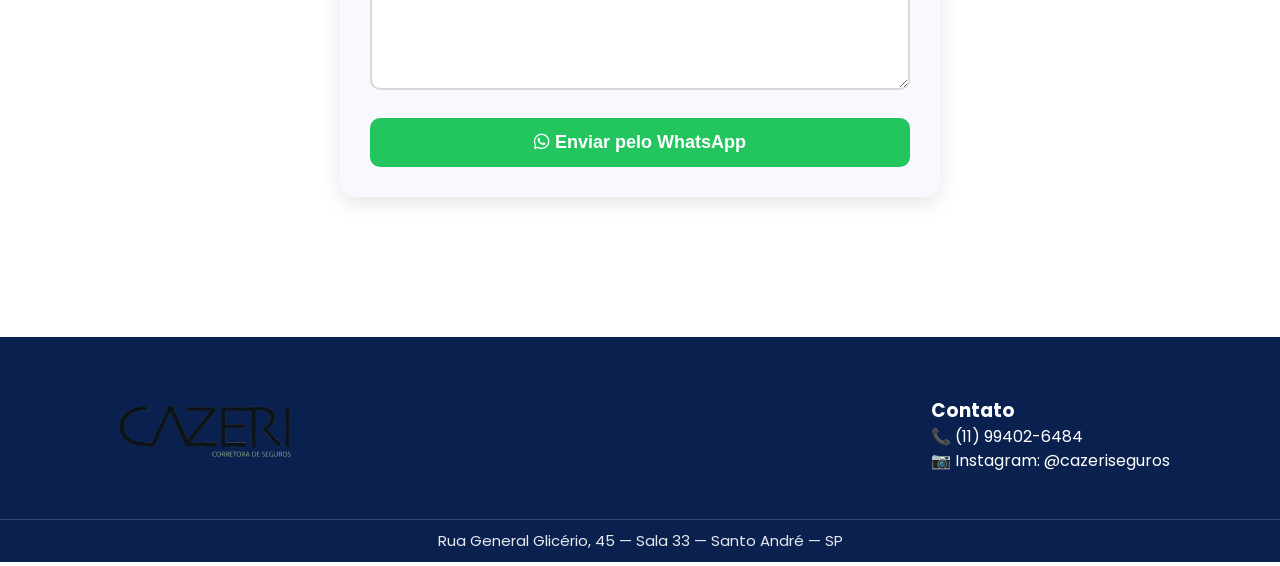
==== commit 08239940: "Add files via upload" ====
--- a/index.html
+++ b/index.html
@@ -62,7 +62,7 @@
     <div class="container sobre-inner card-sobre">
 
       <div class="imagem-sobre">
-        <img src="extracted_images/natalia.jpg" alt="Consultora Natalia">
+        <img src="extracted_images/natalia.jpeg" alt="Consultora Natalia">
       </div>
 
       <div class="texto-sobre">
